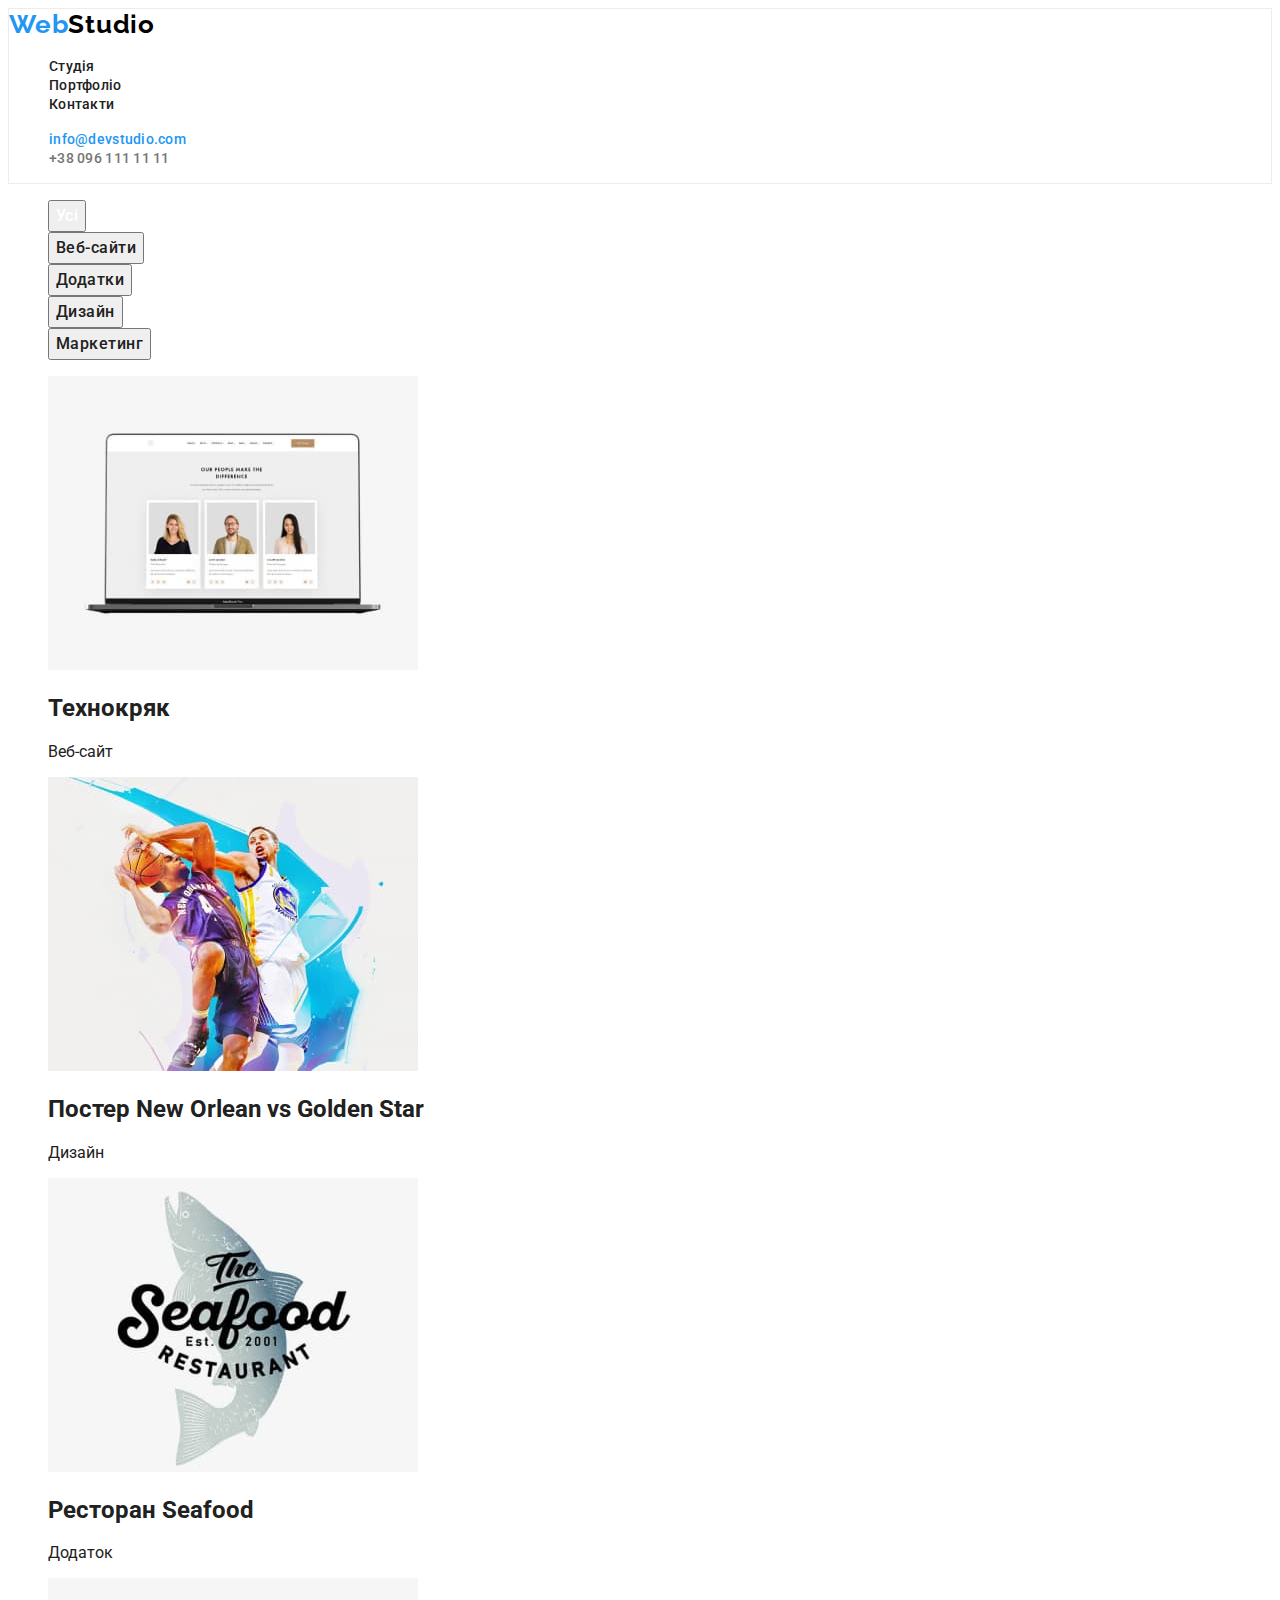
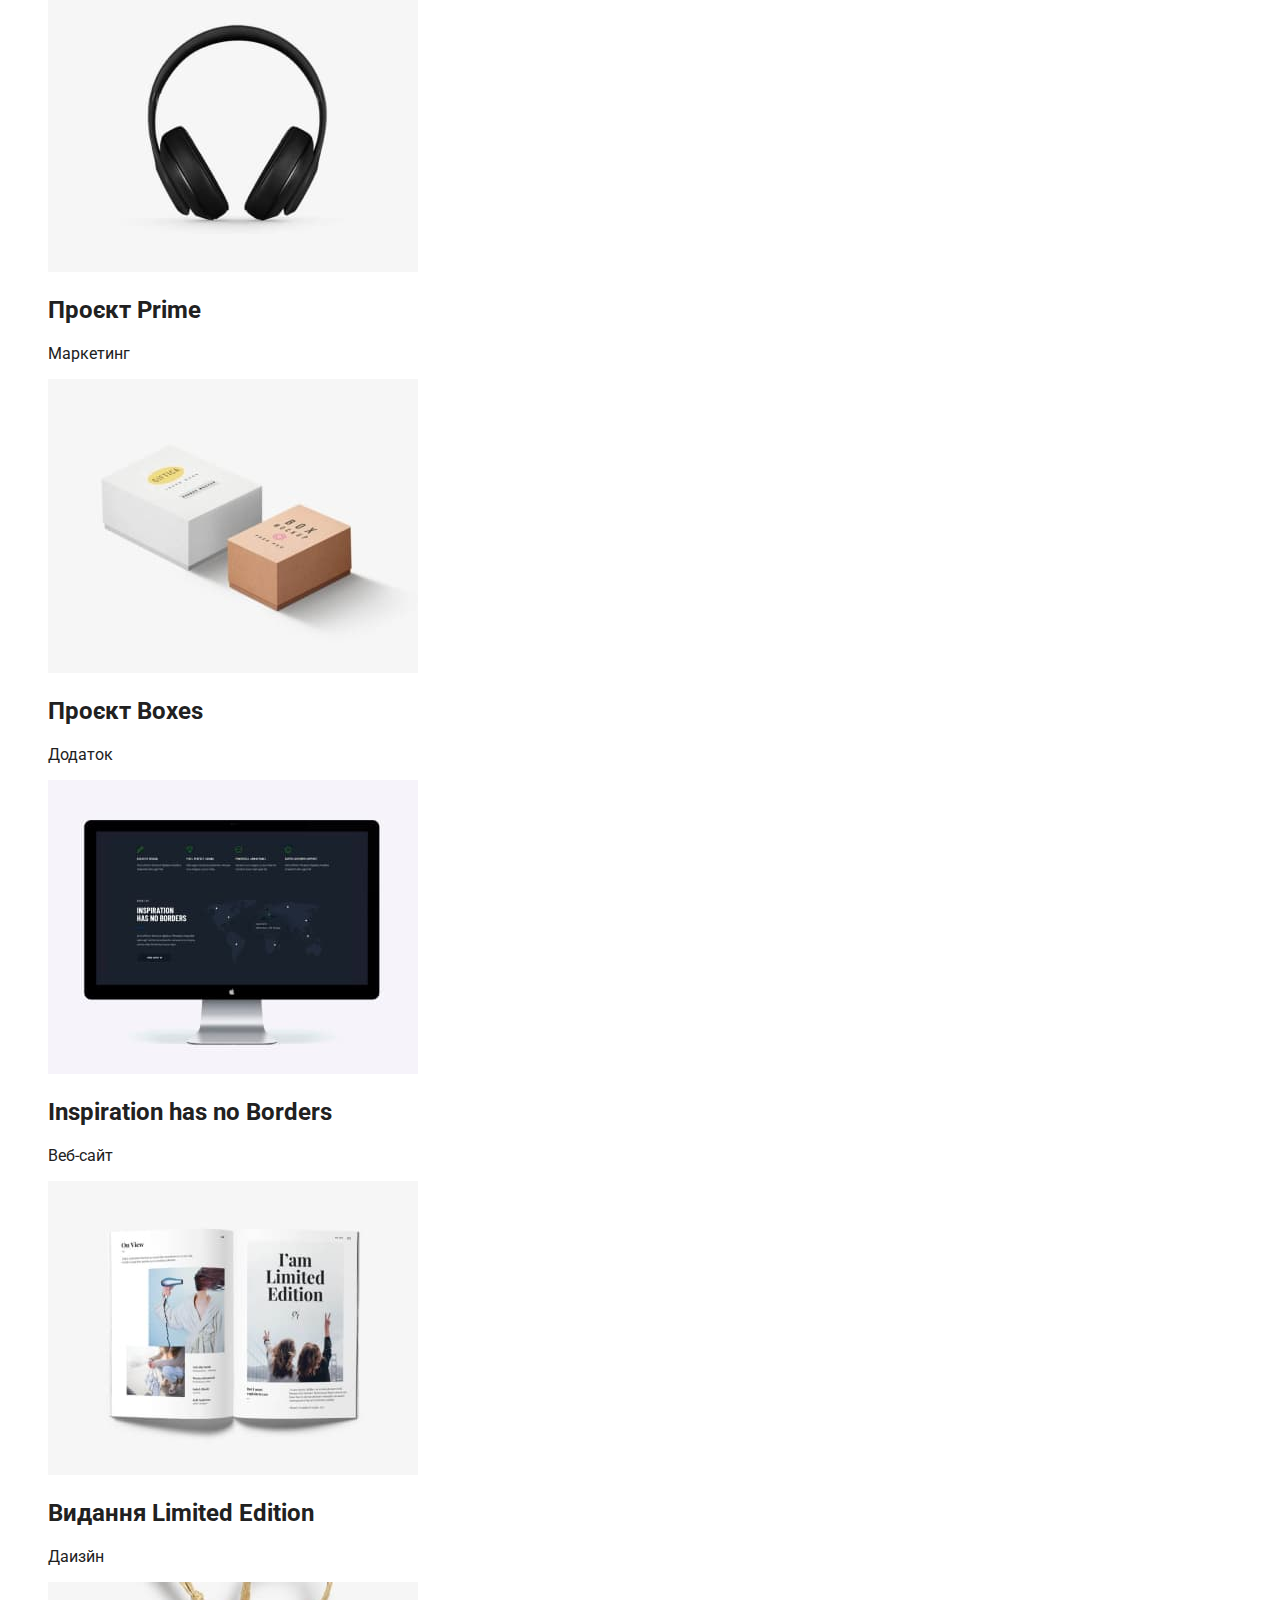
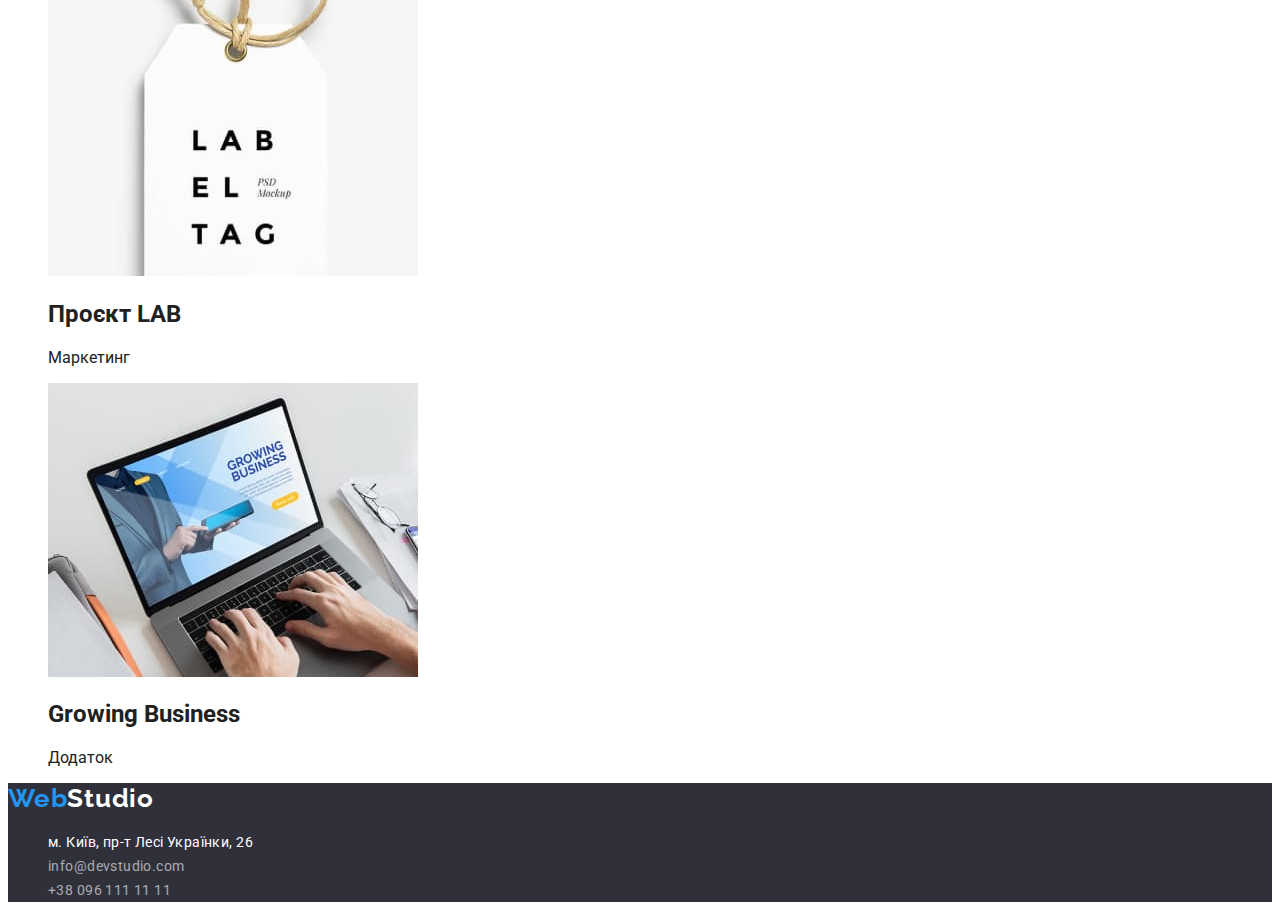
==== portfolio.html @ 2f18dc03 "додає стилю кнопкам портфоліо" ====
<!DOCTYPE html>
<html lang="uk">
<head>
    <meta charset="UTF-8">
    <meta http-equiv="X-UA-Compatible" content="IE=edge">
    <meta name="viewport" content="width=device-width, initial-scale=1.0">
    <title>Портфоліо</title>
    <link rel="preconnect" href="https://fonts.googleapis.com">
    <link rel="preconnect" href="https://fonts.gstatic.com" crossorigin>
    <link href="https://fonts.googleapis.com/css2?family=Raleway:ital,wght@0,700;1,700&family=Roboto:wght@400;500;700;900&display=swap" rel="stylesheet">
    <link rel="stylesheet" href="./css/styles.css">
    <!-- Всі необхідні шрифти за макетом та їх варіації (вага і накреслення) підключені з сервісу Google Fonts одним посиланням.
    Необхідна вагу для Raleway – 700, а для Roboto – 400, 500, 700 і 900. -->
</head>
<body>
    <!-- Розмітка хедера і футера однакова на всіх сторінках.
    Атрибут href навігаційних посилань Студія і Портфоліо містить відносний шлях до HTML-файлів цих сторінок.
    Під час натискання на посилання відбувається перехід на відповідну сторінку у поточній вкладці браузера. -->
    <header class="">
        <div class="title">
            <nav class="nav">
                <a class="logo" href="./index.html"><span class="logo-web">Web</span>Studio</a>
                <ul class="nav-head">
                    <li><a class="nav-stud" href="./index.html">Студія</a></li>
                    <li><a class="nav-portf" href="./portfolio.html">Портфоліо</a></li>
                    <li><a class="nav-cont" href="">Контакти</a></li>
                </ul>
            </nav>
            <ul class="contacts-head">
                <li><a class="contacts-mailto" href="mailto:info@devstudio.com">info@devstudio.com</a></li>
                <li><a class="contacts-tel" href="tel:+380961111111">+38 096 111 11 11</a></li>
            </ul>
        </div>
    </header> 
    <!-- Фільтр на сторінці Портфоліо виконаний списком кнопок, кожній з яких заданий атрибут type="button"
    Всередині розмітки кнопок відсутні додаткові елементи, наприклад спани або посилання.
     -->
    <main class="">
        <section>
            <h1 hidden>Наші проекти</h1>
            <ul>
                <li>
                    <button class="all-btn" type="button">Усі</button>
                </li>
                <li>
                    <button class="btn-projects" type="button">Веб-сайти</button>
                </li>
                <li>
                    <button class="btn-projects" type="button">Додатки</button>
                </li>
                <li>
                    <button class="btn-projects" type="button">Дизайн</button>
                </li>
                <li>
                    <button class="btn-projects" type="button">Маркетинг</button>
                </li>
            </ul>
            <ul>
                <li><img src="./images/tehno.jpg" alt="" width="370" height="294">
                    <h2>Технокряк</h2>
                    <p>Веб-сайт</p>
                </li>
                <li><img src="./images/orlean.jpg" alt="" width="370" height="294">
                    <h2>Постер New Orlean vs Golden Star</h2>
                    <p>Дизайн</p>
                </li>
                <li><img src="./images/seafood.jpg" alt="" width="370" height="294">
                    <h2>Ресторан Seafood</h2>
                    <p>Додаток</p>
                </li>
                <li><img src="./images/prime.jpg" alt="" width="370" height="294">
                    <h2>Проєкт Prime</h2>
                    <p>Маркетинг</p>
                </li>
                <li><img src="./images/boxes.jpg" alt="" width="370" height="294">
                    <h2>Проєкт Boxes</h2>
                    <p>Додаток</p>
                </li>
                <li><img src="./images/borders.jpg" alt="" width="370" height="294">
                    <h2>Inspiration has no Borders</h2>
                    <p>Веб-сайт</p>
                </li>
                <li><img src="./images/limited.jpg" alt="" width="370" height="294">
                    <h2>Видання Limited Edition</h2>
                    <p>Даизйн</p>
                </li>
                <li><img src="./images/lab.jpg" alt="" width="370" height="294">
                    <h2>Проєкт LAB</h2>
                    <p>Маркетинг</p>
                </li>
                <li><img src="./images/growing.jpg" alt="" width="370" height="294">
                    <h2>Growing Business</h2>
                    <p>Додаток</p>
                </li>
            </ul>
        </section>
    </main> 
    <!-- Розмітка хедера і футера однакова на всіх сторінках.  -->
    <footer class="">
        <a class="logo-footer" href="./index.html"><span class="logo-web">Web</span>Studio</a>
        <address>
            <ul class="adres">
                <li class="adres-geo">м. Київ, пр-т Лесі Українки, 26</li>
                <li class="adres-mailto">info@devstudio.com</li>
                <li class="adres-tel">+38 096 111 11 11</li>
            </ul>
        </address>
    </footer>
</body>
</html>
---- css/styles.css ----
/* INDEX */
body {
    font-family: 'Roboto', 'Helvetica Neue', 'Verdana', 'Tahoma',sans-serif;
    color: #212121;
}
a {
    text-decoration: none;
}
ul {
    list-style-type: none
}
/* HEADER */
.logo {
    font-family: 'Raleway';
    font-style: normal;
    font-weight: 700;
    font-size: 26px;
    line-height: 31px;
    letter-spacing: 0.03em;
    color: #000000;
}
.logo-web {
    font-family: 'Raleway';
    font-style: normal;
    font-weight: 700;
    font-size: 26px;
    line-height: 31px;
    letter-spacing: 0.03em;
    color: #2196F3;
}
.nav-stud, .nav-portf, .nav-cont  {
    font-family: 'Roboto';
    font-style: normal;
    font-weight: 500;
    font-size: 14px;
    line-height: 16px;
    letter-spacing: 0.02em;
    color: #212121;
} 
.nav-stud:hover,
.nav-stud:focus {
    color: #2196F3;
}
.nav-portf:hover,
.nav-portf:focus {
    color: #2196F3;
}
.nav-cont:hover,
.nav-cont:focus {
    color: #2196F3;
}
.contacts-mailto {
    font-family: 'Roboto';
    font-style: normal;
    font-weight: 500;
    font-size: 14px;
    line-height: 16px;
    letter-spacing: 0.02em;
    color: #2196F3;
} 
.contacts-mailto:hover,
.contacts-mailto:focus {
    color: #757575;
}
.contacts-tel {
    font-family: 'Roboto';
    font-style: normal;
    font-weight: 500;
    font-size: 14px;
    line-height: 16px;
    letter-spacing: 0.02em;
    color: #757575;
}
.contacts-tel:hover,
.contacts-tel:focus {
    color: #2196F3;
}
.title {
    background: #FFFFFF;
    border: 1px solid #ECECEC;
}
/* MAIN */
.title-hero {
    font-family: 'Roboto';
    font-style: normal;
    font-weight: 900;
    font-size: 44px;
    line-height: 60px;
    text-align: center;
    letter-spacing: 0.06em;
    text-transform: uppercase;
    color: #FFFFFF;
    background: #2F303A;
}
.caption-btn {
    font-family: 'Roboto';
    font-style: normal;
    font-weight: 700;
    font-size: 16px;
    line-height: 30px;
    display: flex;
    align-items: center;
    text-align: center;
    letter-spacing: 0.06em;
    color: #FFFFFF;
    background: #2196F3;
    box-shadow: 0px 4px 4px rgba(0, 0, 0, 0.15);
    border-radius: 4px;
    cursor: pointer;
}
.caption-btn:hover,
.caption-btn:focus {
    background: #188CE8;
}
/* OFFER */
.offer-title {
    font-family: 'Roboto';
    font-style: normal;
    font-weight: 700;
    font-size: 14px;
    line-height: 16px;
    letter-spacing: 0.03em;
    text-transform: uppercase;
    color: #212121;
}
.offer-p {
    font-family: 'Roboto';
    font-style: normal;
    font-weight: 400;
    font-size: 14px;
    line-height: 24px;
    letter-spacing: 0.03em;
    color: #757575;
}
/* JOB */
.job {
    font-family: 'Roboto';
    font-style: normal;
    font-weight: 700;
    font-size: 36px;
    line-height: 42px;
    text-align: center;
    letter-spacing: 0.03em;
    color: #212121;
}
/* TEAM */
.team {
    background: #F5F4FA;
}
.team-title {
    font-family: 'Roboto';
    font-style: normal;
    font-weight: 700;
    font-size: 36px;
    line-height: 42px;
    text-align: center;
    letter-spacing: 0.03em;
    color: #212121;
}
.team-cap {
    font-family: 'Roboto';
    font-style: normal;
    font-weight: 500;
    font-size: 16px;
    line-height: 19px;
    text-align: center;
    letter-spacing: 0.03em;
    color: #212121;
}
.team-text {
    font-family: 'Roboto';
    font-style: normal;
    font-weight: 400;
    font-size: 16px;
    line-height: 19px;
    text-align: center;
    letter-spacing: 0.03em;
    color: #757575;
}
/* FOOTER */
footer {
    background: #2F303A;
}
.logo-footer {
    font-family: 'Raleway';
    font-style: normal;
    font-weight: 700;
    font-size: 26px;
    line-height: 31px;
    letter-spacing: 0.03em;
    color: #FFFFFF;
}
.adres-geo {
    font-family: 'Roboto';
    font-style: normal;
    font-weight: 400;
    font-size: 14px;
    line-height: 24px;
    letter-spacing: 0.03em;
    color: #FFFFFF;
}
.adres-geo:hover,
.adres-geo:focus {
    color: #2196F3;
}
.adres-mailto {
    font-family: 'Roboto';
    font-style: normal;
    font-weight: 400;
    font-size: 14px;
    line-height: 24px;
    letter-spacing: 0.03em;
    color: rgba(255, 255, 255, 0.6);
}
.adres-mailto:hover,
.adres-mailto:focus {
    color: #2196F3;
}
.adres-tel {
    font-family: 'Roboto';
    font-style: normal;
    font-weight: 400;
    font-size: 14px;
    line-height: 24px;
    letter-spacing: 0.03em;
    color: rgba(255, 255, 255, 0.6);
}
.adres-tel:hover,
.adres-tel:focus {
    color: #2196F3;
}
/* PORTFOLIO */
/* PROJECTS */
.all-btn {
    font-family: 'Roboto';
    font-style: normal;
    font-weight: 500;
    font-size: 16px;
    line-height: 26px;
    text-align: center;
    letter-spacing: 0.03em;
    color: #FFFFFF;
    cursor: pointer;
}
.all-btn:hover,
.all-btn:focus {
    background: #2196F3;
    box-shadow: 0px 3px 1px rgba(0, 0, 0, 0.1), 0px 1px 2px rgba(0, 0, 0, 0.08), 0px 2px 2px rgba(0, 0, 0, 0.12);
    border-radius: 4px;
}
.btn-projects {
    font-family: 'Roboto';
font-style: normal;
font-weight: 500;
font-size: 16px;
line-height: 26px;
/* identical to box height, or 162% */

text-align: center;
letter-spacing: 0.03em;

color: #212121;

}
.btn-projects:hover,
.btn-projects:focus {
    background: #F5F4FA;
border-radius: 4px;
}
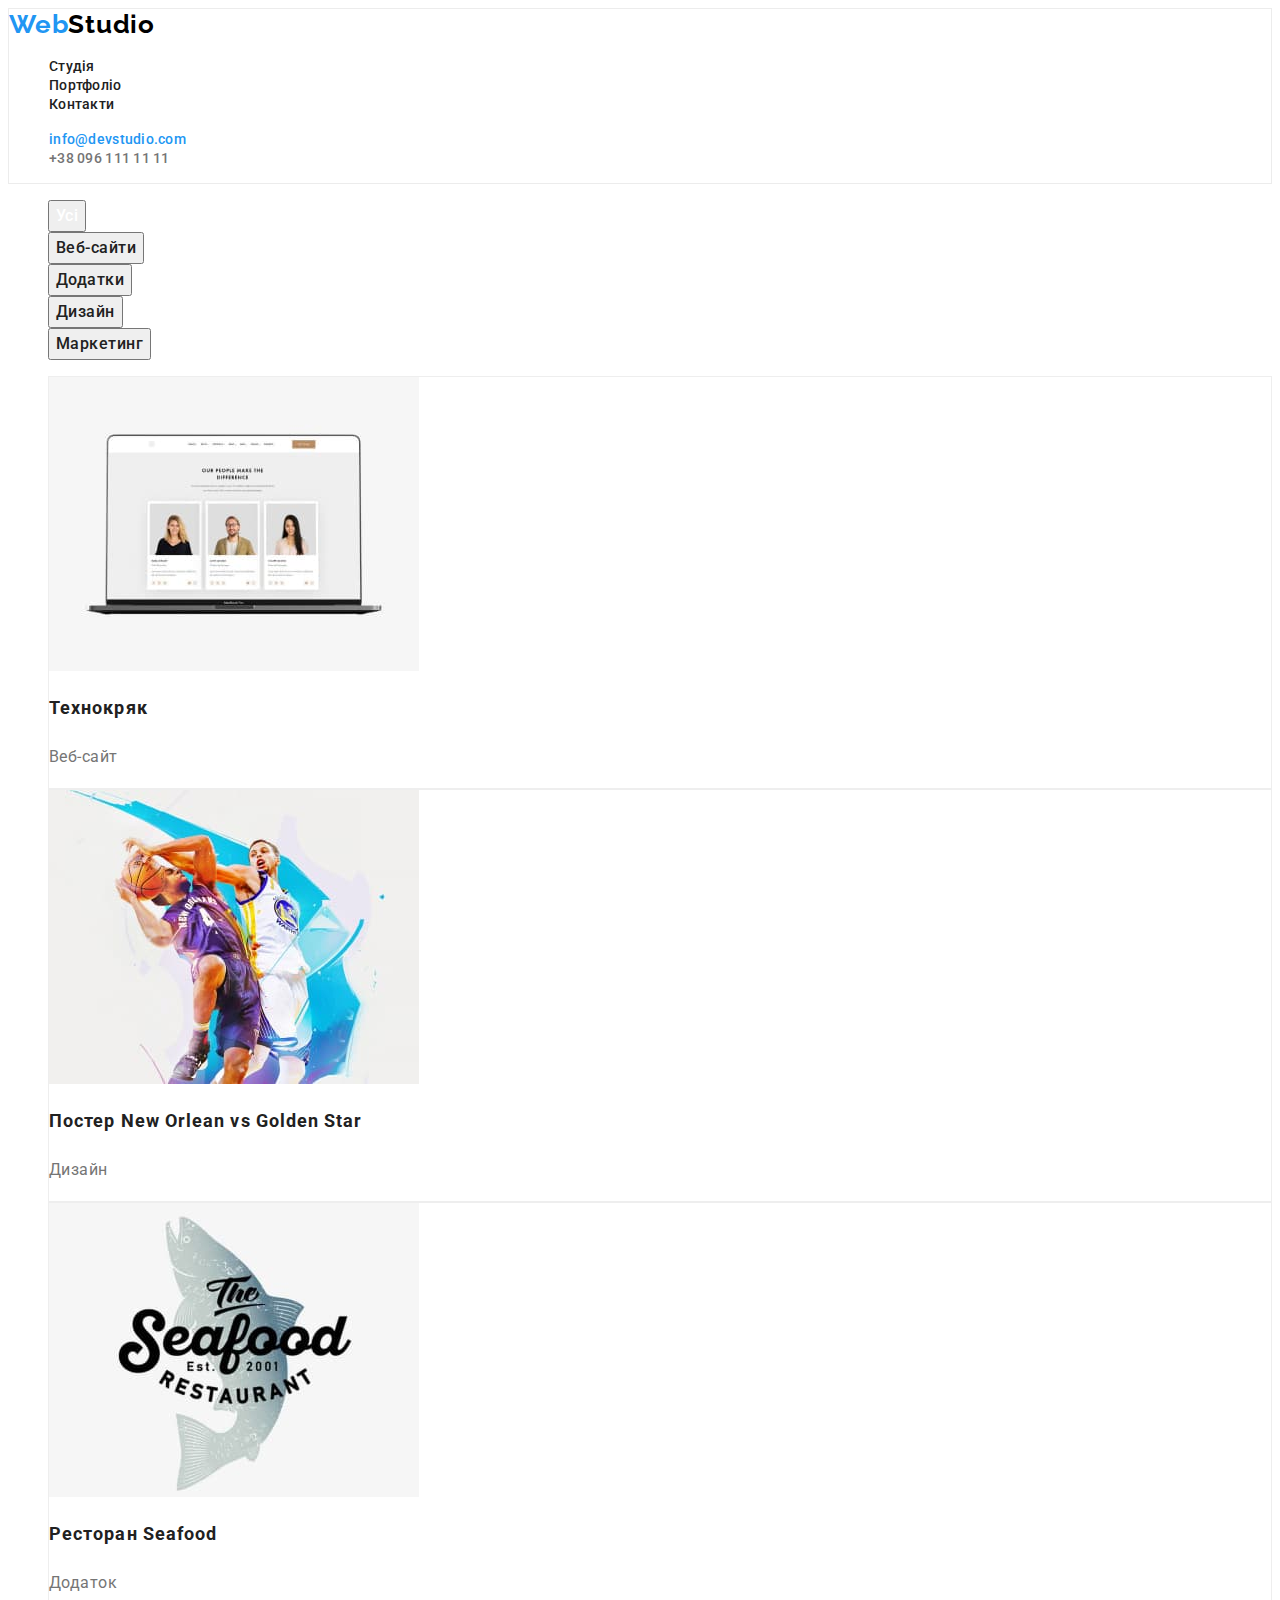
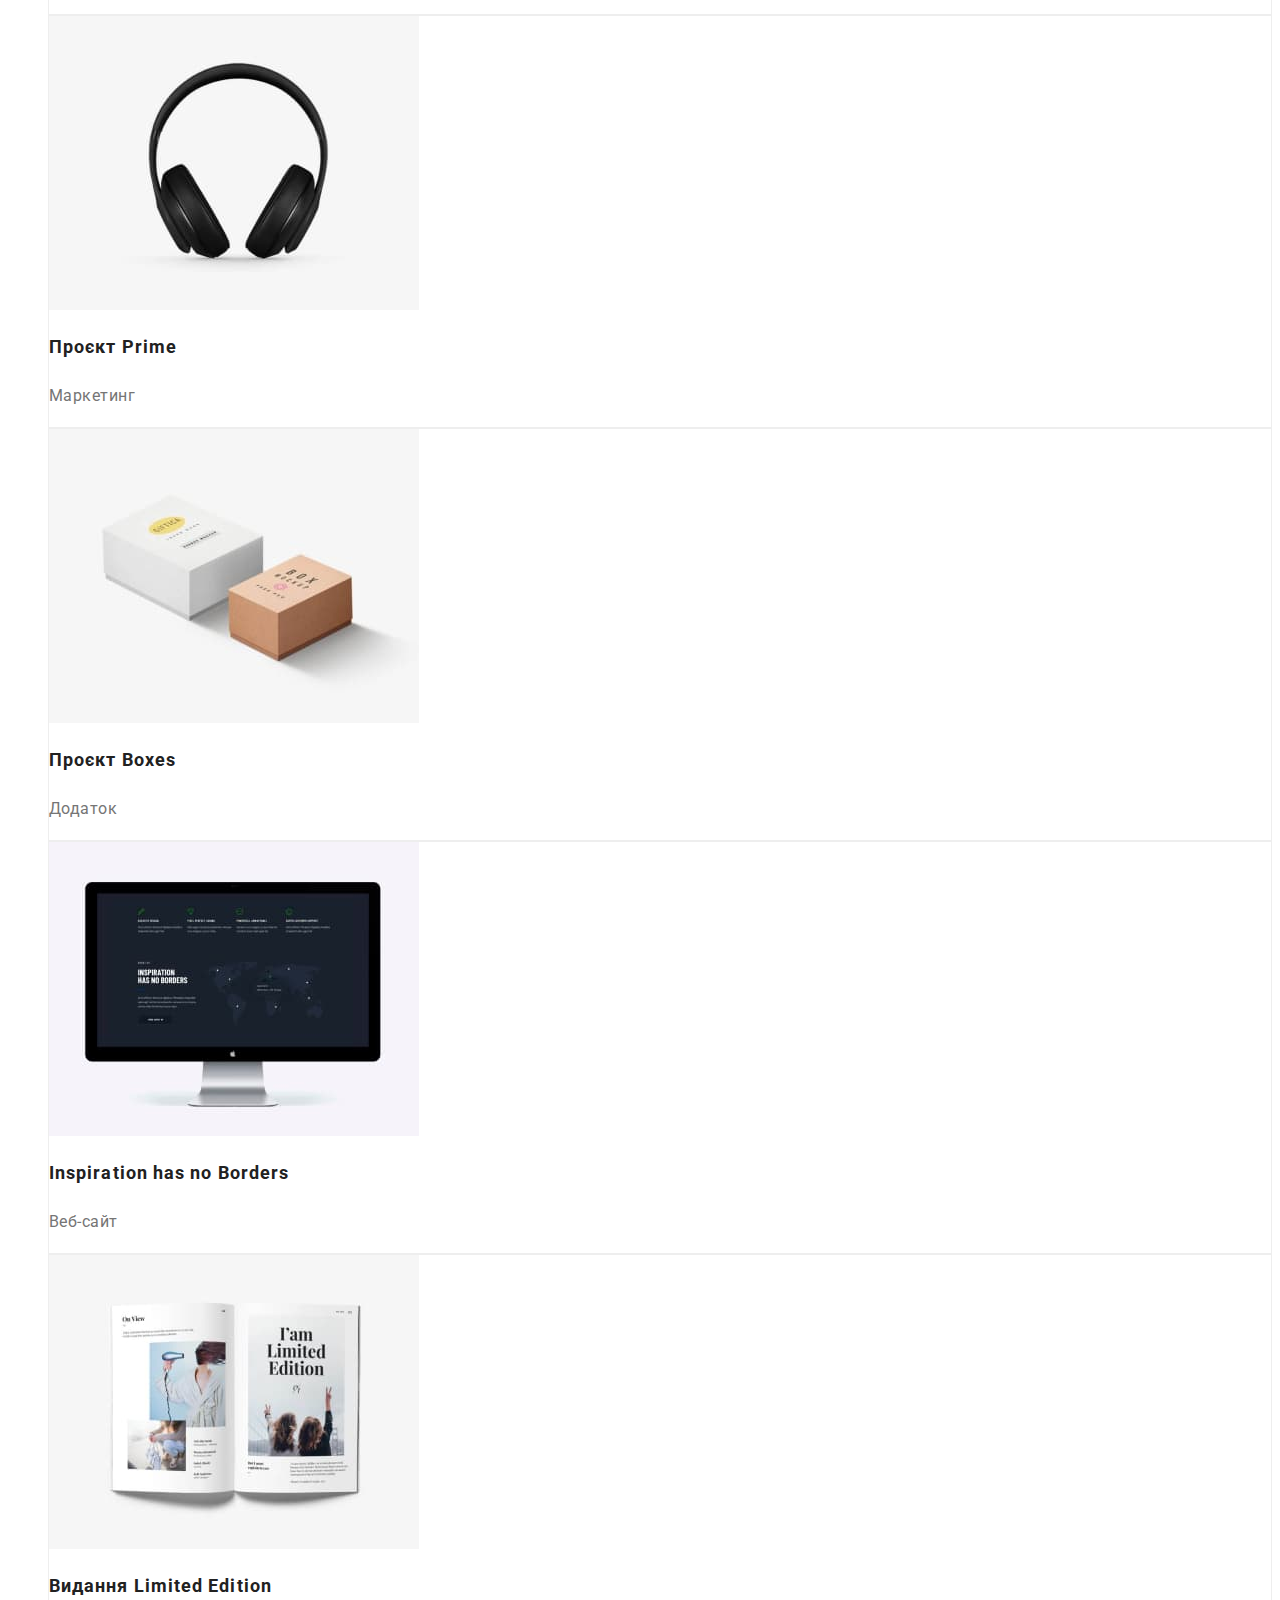
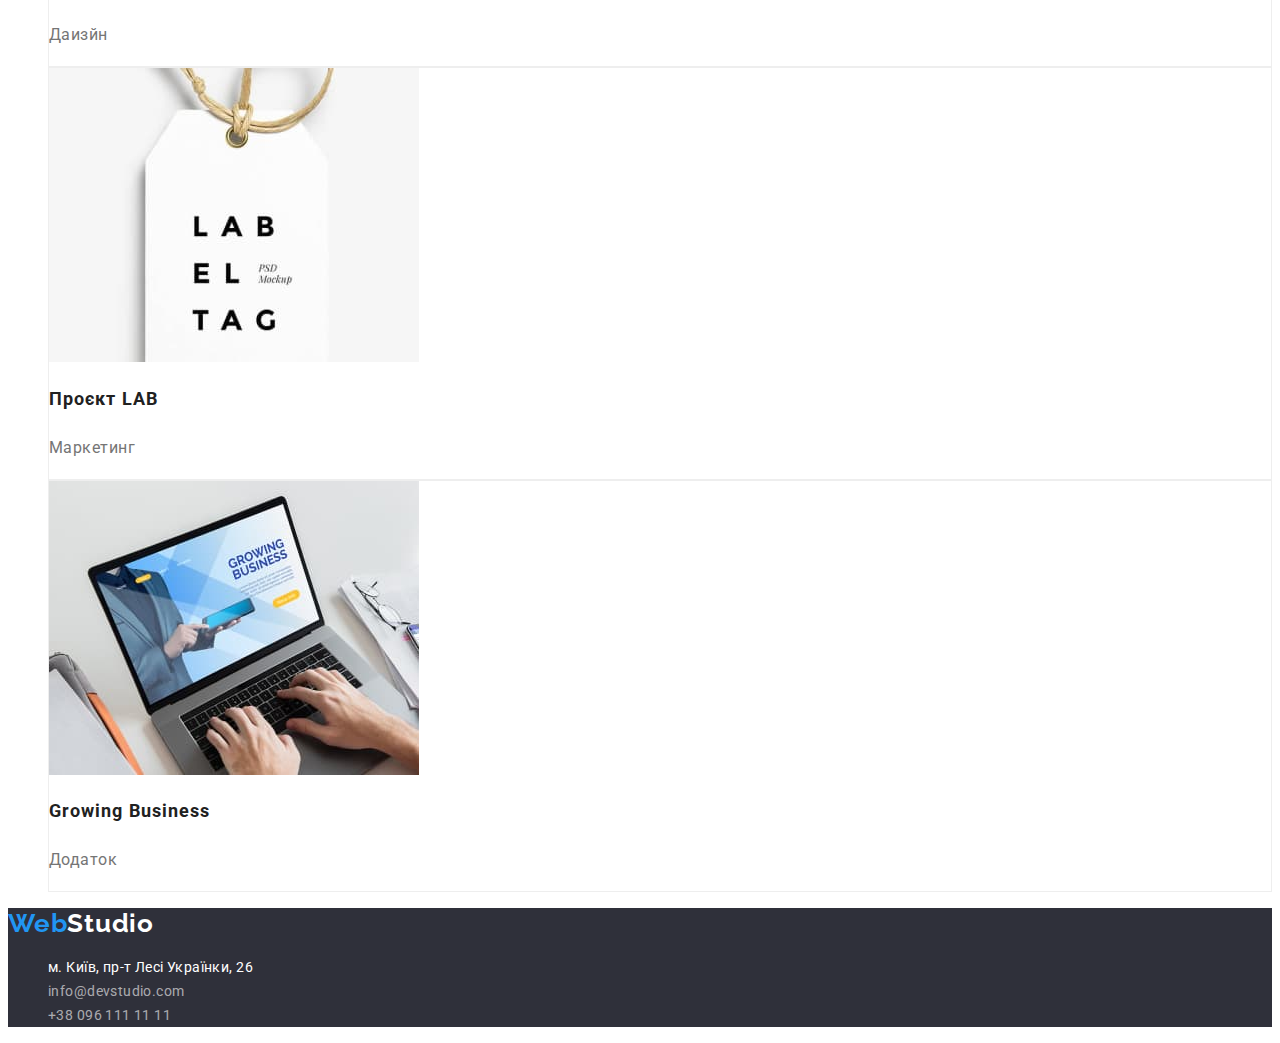
==== commit dd02ad53: "додає стилі до проєктів" ====
--- a/portfolio.html
+++ b/portfolio.html
@@ -56,41 +56,42 @@
                 </li>
             </ul>
             <ul>
-                <li><img src="./images/tehno.jpg" alt="" width="370" height="294">
-                    <h2>Технокряк</h2>
-                    <p>Веб-сайт</p>
+                <li><div class="projects-box"><img src="./images/tehno.jpg" alt="" width="370" height="294">
+                        <h2 class="projects-head">Технокряк</h2>
+                        <p class="projects-text">Веб-сайт</p>
+                    </div>
                 </li>
-                <li><img src="./images/orlean.jpg" alt="" width="370" height="294">
-                    <h2>Постер New Orlean vs Golden Star</h2>
-                    <p>Дизайн</p>
+                <li><div class="projects-box"><img src="./images/orlean.jpg" alt="" width="370" height="294">
+                    <h2 class="projects-head">Постер New Orlean vs Golden Star</h2>
+                    <p class="projects-text">Дизайн</p></div>
                 </li>
-                <li><img src="./images/seafood.jpg" alt="" width="370" height="294">
-                    <h2>Ресторан Seafood</h2>
-                    <p>Додаток</p>
+                <li><div class="projects-box"><img src="./images/seafood.jpg" alt="" width="370" height="294">
+                    <h2 class="projects-head">Ресторан Seafood</h2>
+                    <p class="projects-text">Додаток</p></div>
                 </li>
-                <li><img src="./images/prime.jpg" alt="" width="370" height="294">
-                    <h2>Проєкт Prime</h2>
-                    <p>Маркетинг</p>
+                <li><div class="projects-box"><img src="./images/prime.jpg" alt="" width="370" height="294">
+                    <h2 class="projects-head">Проєкт Prime</h2>
+                    <p class="projects-text">Маркетинг</p></div>
                 </li>
-                <li><img src="./images/boxes.jpg" alt="" width="370" height="294">
-                    <h2>Проєкт Boxes</h2>
-                    <p>Додаток</p>
+                <li><div class="projects-box"><img src="./images/boxes.jpg" alt="" width="370" height="294">
+                    <h2 class="projects-head">Проєкт Boxes</h2>
+                    <p class="projects-text">Додаток</p></div>
                 </li>
-                <li><img src="./images/borders.jpg" alt="" width="370" height="294">
-                    <h2>Inspiration has no Borders</h2>
-                    <p>Веб-сайт</p>
+                <li><div class="projects-box"><img src="./images/borders.jpg" alt="" width="370" height="294">
+                    <h2 class="projects-head">Inspiration has no Borders</h2>
+                    <p class="projects-text">Веб-сайт</p></div>
                 </li>
-                <li><img src="./images/limited.jpg" alt="" width="370" height="294">
-                    <h2>Видання Limited Edition</h2>
-                    <p>Даизйн</p>
+                <li><div class="projects-box"><img src="./images/limited.jpg" alt="" width="370" height="294">
+                    <h2 class="projects-head">Видання Limited Edition</h2>
+                    <p class="projects-text">Даизйн</p></div>
                 </li>
-                <li><img src="./images/lab.jpg" alt="" width="370" height="294">
-                    <h2>Проєкт LAB</h2>
-                    <p>Маркетинг</p>
+                <li><div class="projects-box"><img src="./images/lab.jpg" alt="" width="370" height="294">
+                    <h2 class="projects-head">Проєкт LAB</h2>
+                    <p class="projects-text">Маркетинг</p></div>
                 </li>
-                <li><img src="./images/growing.jpg" alt="" width="370" height="294">
-                    <h2>Growing Business</h2>
-                    <p>Додаток</p>
+                <li><div class="projects-box"><img src="./images/growing.jpg" alt="" width="370" height="294">
+                    <h2 class="projects-head">Growing Business</h2>
+                    <p class="projects-text">Додаток</p></div>
                 </li>
             </ul>
         </section>
--- a/css/styles.css
+++ b/css/styles.css
@@ -266,4 +266,26 @@
 .btn-projects:focus {
     background: #F5F4FA;
 border-radius: 4px;
+}
+.projects-box {
+    background: #FFFFFF;
+border: 1px solid #EEEEEE;
+}
+.projects-head {
+    font-family: 'Roboto';
+    font-style: normal;
+    font-weight: 700;
+    font-size: 18px;
+    line-height: 36px;
+    letter-spacing: 0.06em;
+    color: #212121;
+}
+.projects-text {
+    font-family: 'Roboto';
+    font-style: normal;
+    font-weight: 400;
+    font-size: 16px;
+    line-height: 30px;
+    letter-spacing: 0.03em;
+    color: #757575;
 }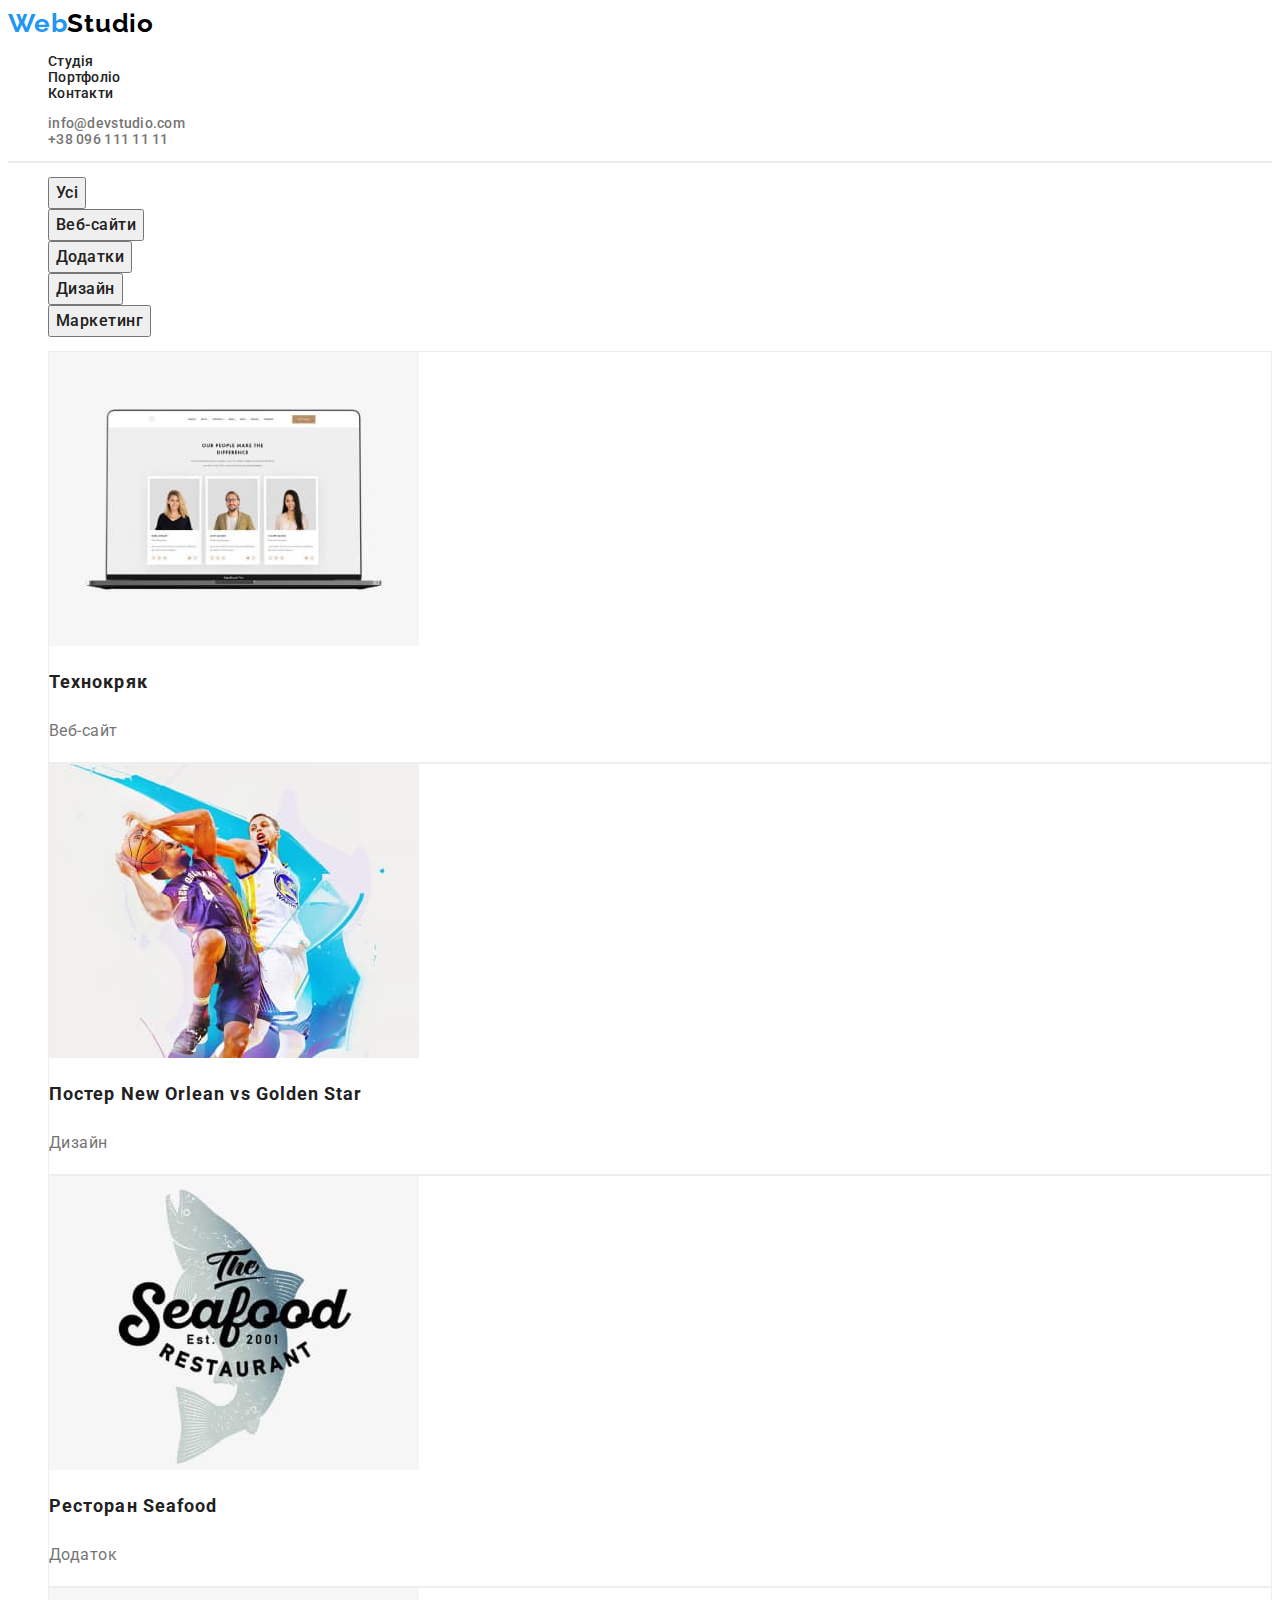
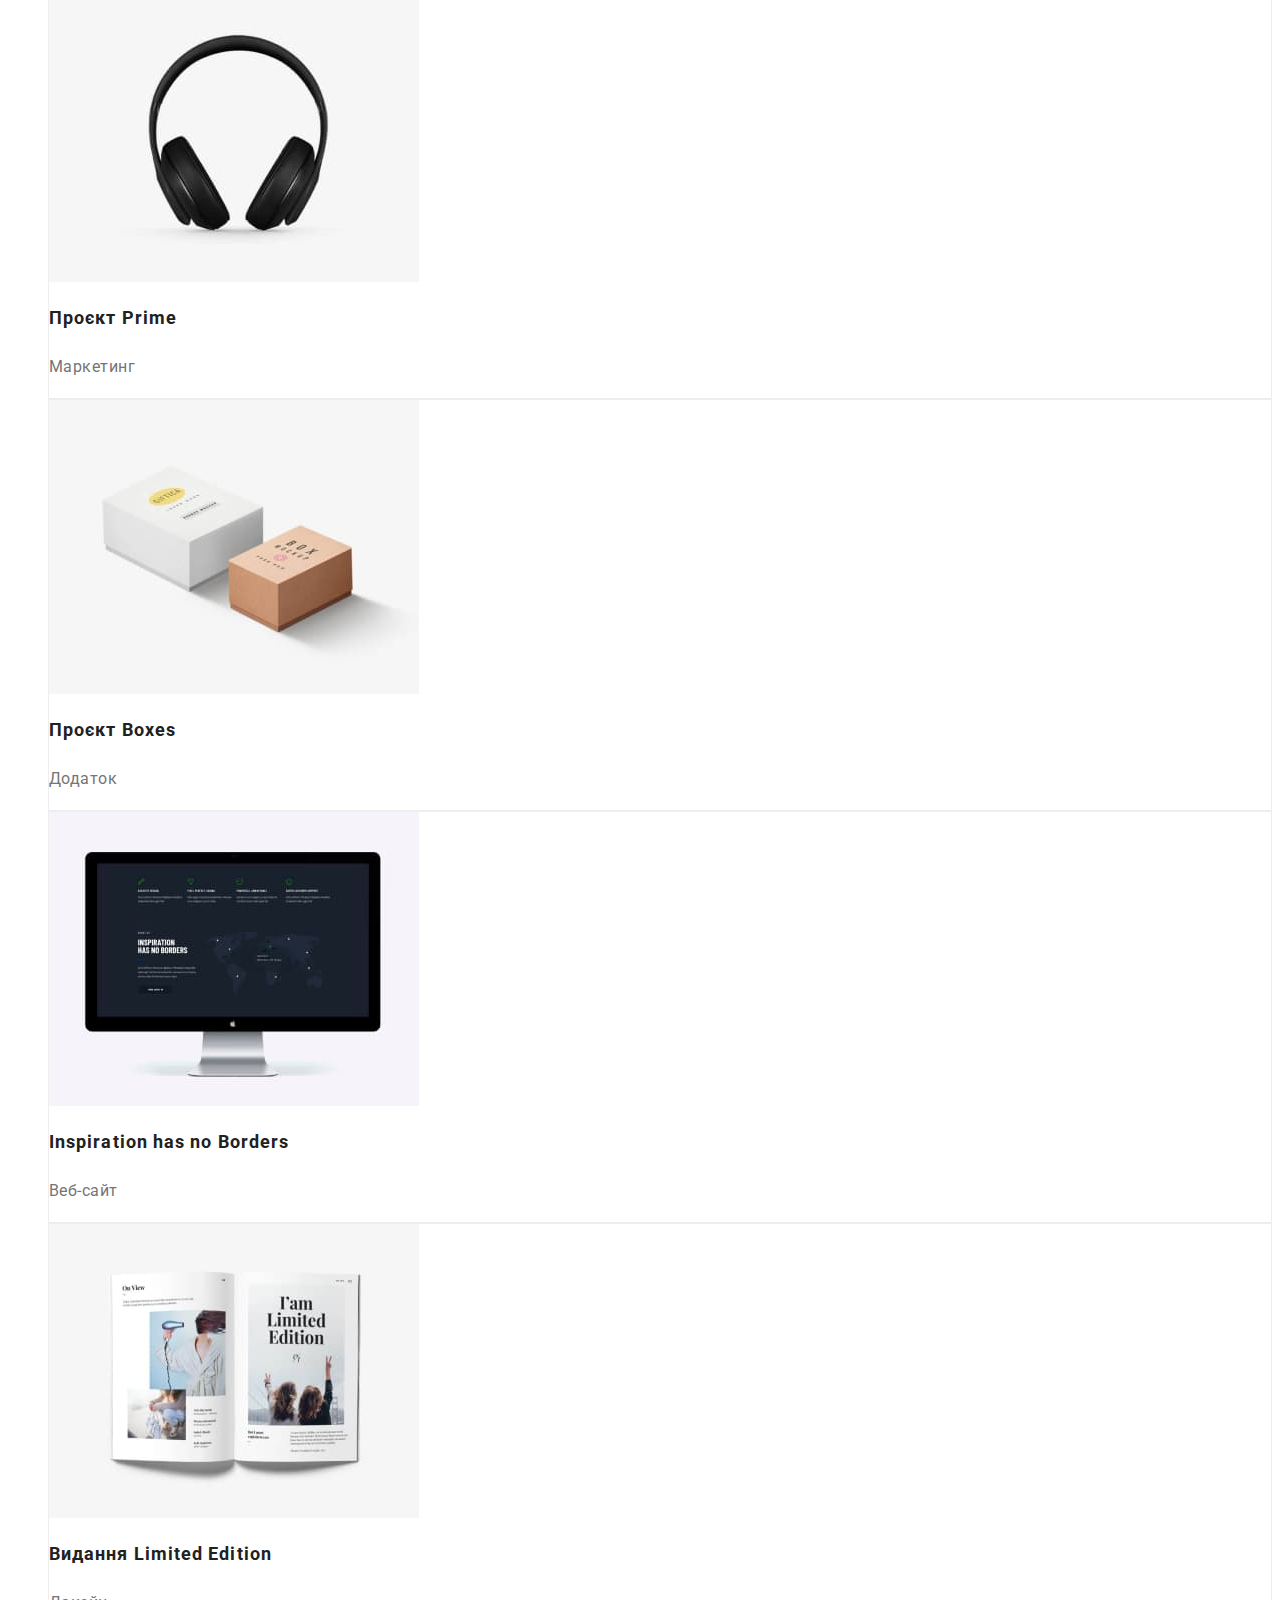
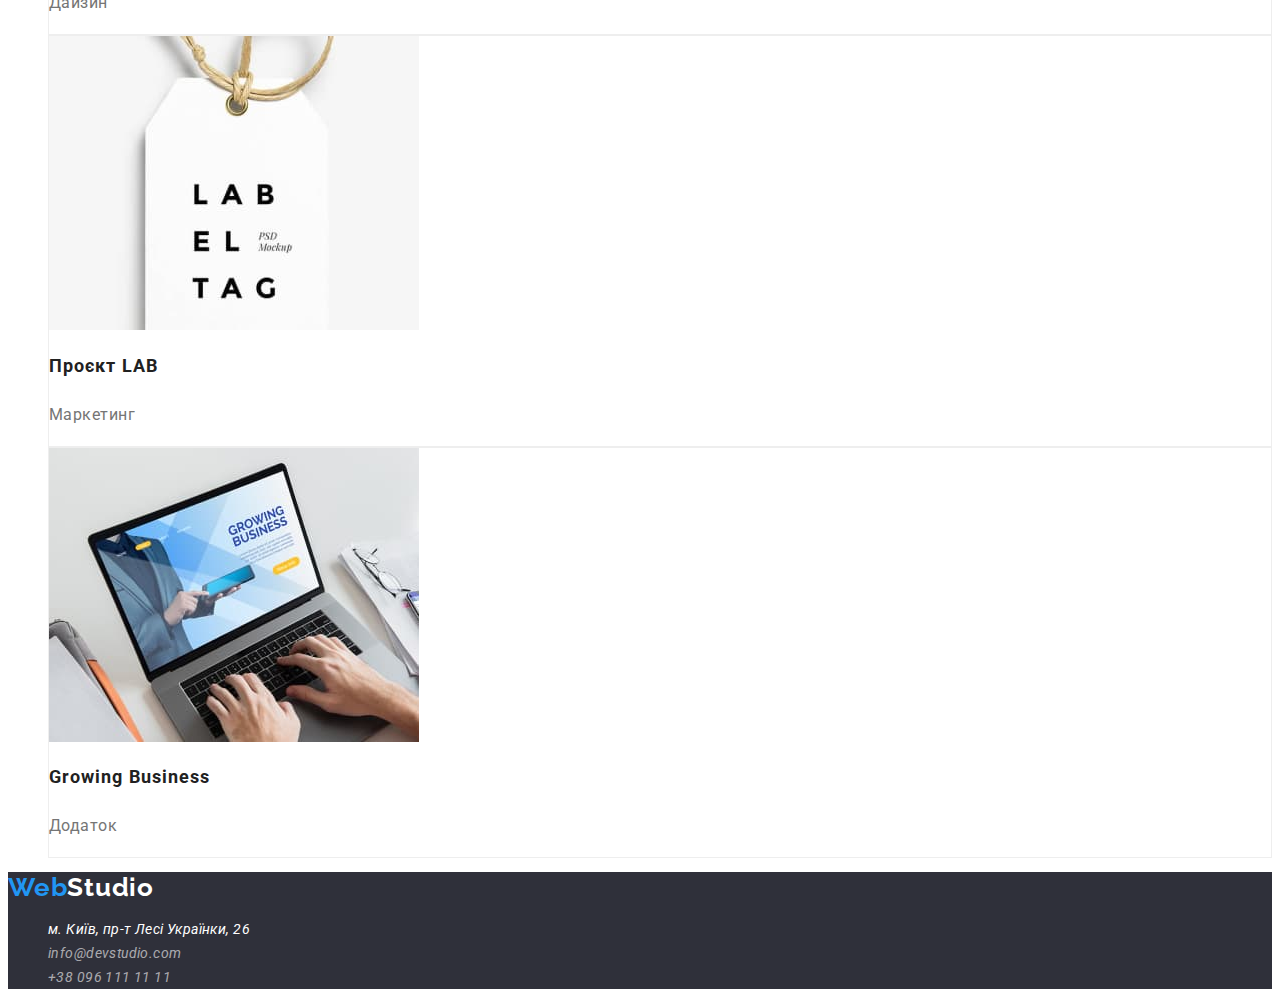
==== commit a5806ae3: "додає виправлення зауважень ментора" ====
--- a/portfolio.html
+++ b/portfolio.html
@@ -16,8 +16,8 @@
     <!-- Розмітка хедера і футера однакова на всіх сторінках.
     Атрибут href навігаційних посилань Студія і Портфоліо містить відносний шлях до HTML-файлів цих сторінок.
     Під час натискання на посилання відбувається перехід на відповідну сторінку у поточній вкладці браузера. -->
-    <header class="">
-        <div class="title">
+    <header class="title">
+        <div class="">
             <nav class="nav">
                 <a class="logo" href="./index.html"><span class="logo-web">Web</span>Studio</a>
                 <ul class="nav-head">
@@ -38,7 +38,7 @@
     <main class="">
         <section>
             <h1 hidden>Наші проекти</h1>
-            <ul>
+            <ul class="">
                 <li>
                     <button class="all-btn" type="button">Усі</button>
                 </li>
@@ -56,42 +56,59 @@
                 </li>
             </ul>
             <ul>
-                <li><div class="projects-box"><img src="./images/tehno.jpg" alt="" width="370" height="294">
+                <li>
+                    <div class="projects-box"><img src="./images/tehno.jpg" alt="" width="370" height="294">
                         <h2 class="projects-head">Технокряк</h2>
                         <p class="projects-text">Веб-сайт</p>
                     </div>
                 </li>
-                <li><div class="projects-box"><img src="./images/orlean.jpg" alt="" width="370" height="294">
-                    <h2 class="projects-head">Постер New Orlean vs Golden Star</h2>
-                    <p class="projects-text">Дизайн</p></div>
+                <li>
+                    <div class="projects-box"><img src="./images/orlean.jpg" alt="" width="370" height="294">
+                        <h2 class="projects-head">Постер New Orlean vs Golden Star</h2>
+                        <p class="projects-text">Дизайн</p>
+                    </div>
                 </li>
-                <li><div class="projects-box"><img src="./images/seafood.jpg" alt="" width="370" height="294">
-                    <h2 class="projects-head">Ресторан Seafood</h2>
-                    <p class="projects-text">Додаток</p></div>
+                <li>
+                    <div class="projects-box"><img src="./images/seafood.jpg" alt="" width="370" height="294">
+                        <h2 class="projects-head">Ресторан Seafood</h2>
+                        <p class="projects-text">Додаток</p>
+                    </div>
                 </li>
-                <li><div class="projects-box"><img src="./images/prime.jpg" alt="" width="370" height="294">
-                    <h2 class="projects-head">Проєкт Prime</h2>
-                    <p class="projects-text">Маркетинг</p></div>
+                <li>
+                    <div class="projects-box"><img src="./images/prime.jpg" alt="" width="370" height="294">
+                        <h2 class="projects-head">Проєкт Prime</h2>
+                        <p class="projects-text">Маркетинг</p>
+                    </div>
                 </li>
-                <li><div class="projects-box"><img src="./images/boxes.jpg" alt="" width="370" height="294">
-                    <h2 class="projects-head">Проєкт Boxes</h2>
-                    <p class="projects-text">Додаток</p></div>
+                <li>
+                    <div class="projects-box"><img src="./images/boxes.jpg" alt="" width="370" height="294">
+                        <h2 class="projects-head">Проєкт Boxes</h2>
+                        <p class="projects-text">Додаток</p>
+                    </div>
                 </li>
-                <li><div class="projects-box"><img src="./images/borders.jpg" alt="" width="370" height="294">
-                    <h2 class="projects-head">Inspiration has no Borders</h2>
-                    <p class="projects-text">Веб-сайт</p></div>
+                <li>
+                    <div class="projects-box"><img src="./images/borders.jpg" alt="" width="370" height="294">
+                        <h2 class="projects-head">Inspiration has no Borders</h2>
+                        <p class="projects-text">Веб-сайт</p>
+                    </div>
                 </li>
-                <li><div class="projects-box"><img src="./images/limited.jpg" alt="" width="370" height="294">
-                    <h2 class="projects-head">Видання Limited Edition</h2>
-                    <p class="projects-text">Даизйн</p></div>
+                <li>
+                    <div class="projects-box"><img src="./images/limited.jpg" alt="" width="370" height="294">
+                        <h2 class="projects-head">Видання Limited Edition</h2>
+                        <p class="projects-text">Даизйн</p>
+                    </div>
                 </li>
-                <li><div class="projects-box"><img src="./images/lab.jpg" alt="" width="370" height="294">
-                    <h2 class="projects-head">Проєкт LAB</h2>
-                    <p class="projects-text">Маркетинг</p></div>
+                <li>
+                    <div class="projects-box"><img src="./images/lab.jpg" alt="" width="370" height="294">
+                        <h2 class="projects-head">Проєкт LAB</h2>
+                        <p class="projects-text">Маркетинг</p>
+                    </div>
                 </li>
-                <li><div class="projects-box"><img src="./images/growing.jpg" alt="" width="370" height="294">
-                    <h2 class="projects-head">Growing Business</h2>
-                    <p class="projects-text">Додаток</p></div>
+                <li>
+                    <div class="projects-box"><img src="./images/growing.jpg" alt="" width="370" height="294">
+                        <h2 class="projects-head">Growing Business</h2>
+                        <p class="projects-text">Додаток</p>
+                    </div>
                 </li>
             </ul>
         </section>
--- a/css/styles.css
+++ b/css/styles.css
@@ -1,7 +1,10 @@
 /* INDEX */
 body {
-    font-family: 'Roboto', 'Helvetica Neue', 'Verdana', 'Tahoma',sans-serif;
-    color: #212121;
+    font-family: 'Roboto', 'Raleway',sans-serif;
+    color: #212121;
+    background-color: white;
+    font-size: 14px;
+    letter-spacing: 0.02em;
 }
 a {
     text-decoration: none;
@@ -12,7 +15,6 @@
 /* HEADER */
 .logo {
     font-family: 'Raleway';
-    font-style: normal;
     font-weight: 700;
     font-size: 26px;
     line-height: 31px;
@@ -21,7 +23,6 @@
 }
 .logo-web {
     font-family: 'Raleway';
-    font-style: normal;
     font-weight: 700;
     font-size: 26px;
     line-height: 31px;
@@ -30,7 +31,6 @@
 }
 .nav-stud, .nav-portf, .nav-cont  {
     font-family: 'Roboto';
-    font-style: normal;
     font-weight: 500;
     font-size: 14px;
     line-height: 16px;
@@ -51,20 +51,18 @@
 }
 .contacts-mailto {
     font-family: 'Roboto';
-    font-style: normal;
-    font-weight: 500;
-    font-size: 14px;
-    line-height: 16px;
-    letter-spacing: 0.02em;
-    color: #2196F3;
+    font-weight: 500;
+    font-size: 14px;
+    line-height: 16px;
+    letter-spacing: 0.02em;
+    color: #757575;
 } 
 .contacts-mailto:hover,
 .contacts-mailto:focus {
-    color: #757575;
+    color: #2196F3;
 }
 .contacts-tel {
     font-family: 'Roboto';
-    font-style: normal;
     font-weight: 500;
     font-size: 14px;
     line-height: 16px;
@@ -75,14 +73,18 @@
 .contacts-tel:focus {
     color: #2196F3;
 }
-.title {
+.title:after {
+    content: '';
+    display: block;
     background: #FFFFFF;
     border: 1px solid #ECECEC;
 }
 /* MAIN */
+.title-bg {
+    background: #2F303A;
+}
 .title-hero {
     font-family: 'Roboto';
-    font-style: normal;
     font-weight: 900;
     font-size: 44px;
     line-height: 60px;
@@ -90,11 +92,9 @@
     letter-spacing: 0.06em;
     text-transform: uppercase;
     color: #FFFFFF;
-    background: #2F303A;
 }
 .caption-btn {
     font-family: 'Roboto';
-    font-style: normal;
     font-weight: 700;
     font-size: 16px;
     line-height: 30px;
@@ -115,7 +115,6 @@
 /* OFFER */
 .offer-title {
     font-family: 'Roboto';
-    font-style: normal;
     font-weight: 700;
     font-size: 14px;
     line-height: 16px;
@@ -125,8 +124,6 @@
 }
 .offer-p {
     font-family: 'Roboto';
-    font-style: normal;
-    font-weight: 400;
     font-size: 14px;
     line-height: 24px;
     letter-spacing: 0.03em;
@@ -135,7 +132,6 @@
 /* JOB */
 .job {
     font-family: 'Roboto';
-    font-style: normal;
     font-weight: 700;
     font-size: 36px;
     line-height: 42px;
@@ -147,9 +143,13 @@
 .team {
     background: #F5F4FA;
 }
+.team-box {
+    background: #FFFFFF;
+    box-shadow: 0px 1px 3px rgba(0, 0, 0, 0.12), 0px 1px 1px rgba(0, 0, 0, 0.14), 0px 2px 1px rgba(0, 0, 0, 0.2);
+    border-radius: 0px 0px 4px 4px;
+}
 .team-title {
     font-family: 'Roboto';
-    font-style: normal;
     font-weight: 700;
     font-size: 36px;
     line-height: 42px;
@@ -159,7 +159,6 @@
 }
 .team-cap {
     font-family: 'Roboto';
-    font-style: normal;
     font-weight: 500;
     font-size: 16px;
     line-height: 19px;
@@ -169,8 +168,6 @@
 }
 .team-text {
     font-family: 'Roboto';
-    font-style: normal;
-    font-weight: 400;
     font-size: 16px;
     line-height: 19px;
     text-align: center;
@@ -183,7 +180,6 @@
 }
 .logo-footer {
     font-family: 'Raleway';
-    font-style: normal;
     font-weight: 700;
     font-size: 26px;
     line-height: 31px;
@@ -192,8 +188,6 @@
 }
 .adres-geo {
     font-family: 'Roboto';
-    font-style: normal;
-    font-weight: 400;
     font-size: 14px;
     line-height: 24px;
     letter-spacing: 0.03em;
@@ -205,8 +199,6 @@
 }
 .adres-mailto {
     font-family: 'Roboto';
-    font-style: normal;
-    font-weight: 400;
     font-size: 14px;
     line-height: 24px;
     letter-spacing: 0.03em;
@@ -218,8 +210,6 @@
 }
 .adres-tel {
     font-family: 'Roboto';
-    font-style: normal;
-    font-weight: 400;
     font-size: 14px;
     line-height: 24px;
     letter-spacing: 0.03em;
@@ -233,13 +223,12 @@
 /* PROJECTS */
 .all-btn {
     font-family: 'Roboto';
-    font-style: normal;
     font-weight: 500;
     font-size: 16px;
     line-height: 26px;
     text-align: center;
     letter-spacing: 0.03em;
-    color: #FFFFFF;
+    color: #212121;
     cursor: pointer;
 }
 .all-btn:hover,
@@ -247,33 +236,29 @@
     background: #2196F3;
     box-shadow: 0px 3px 1px rgba(0, 0, 0, 0.1), 0px 1px 2px rgba(0, 0, 0, 0.08), 0px 2px 2px rgba(0, 0, 0, 0.12);
     border-radius: 4px;
+    color: #FFFFFF;
 }
 .btn-projects {
     font-family: 'Roboto';
-font-style: normal;
-font-weight: 500;
-font-size: 16px;
-line-height: 26px;
-/* identical to box height, or 162% */
-
-text-align: center;
-letter-spacing: 0.03em;
-
-color: #212121;
-
+    font-weight: 500;
+    font-size: 16px;
+    line-height: 26px;
+    text-align: center;
+    letter-spacing: 0.03em;
+    color: #212121;
+    cursor: pointer;
 }
 .btn-projects:hover,
 .btn-projects:focus {
     background: #F5F4FA;
-border-radius: 4px;
+    border-radius: 4px;
 }
 .projects-box {
     background: #FFFFFF;
-border: 1px solid #EEEEEE;
+    border: 1px solid #EEEEEE;
 }
 .projects-head {
     font-family: 'Roboto';
-    font-style: normal;
     font-weight: 700;
     font-size: 18px;
     line-height: 36px;
@@ -282,10 +267,8 @@
 }
 .projects-text {
     font-family: 'Roboto';
-    font-style: normal;
-    font-weight: 400;
     font-size: 16px;
     line-height: 30px;
     letter-spacing: 0.03em;
     color: #757575;
-}+}
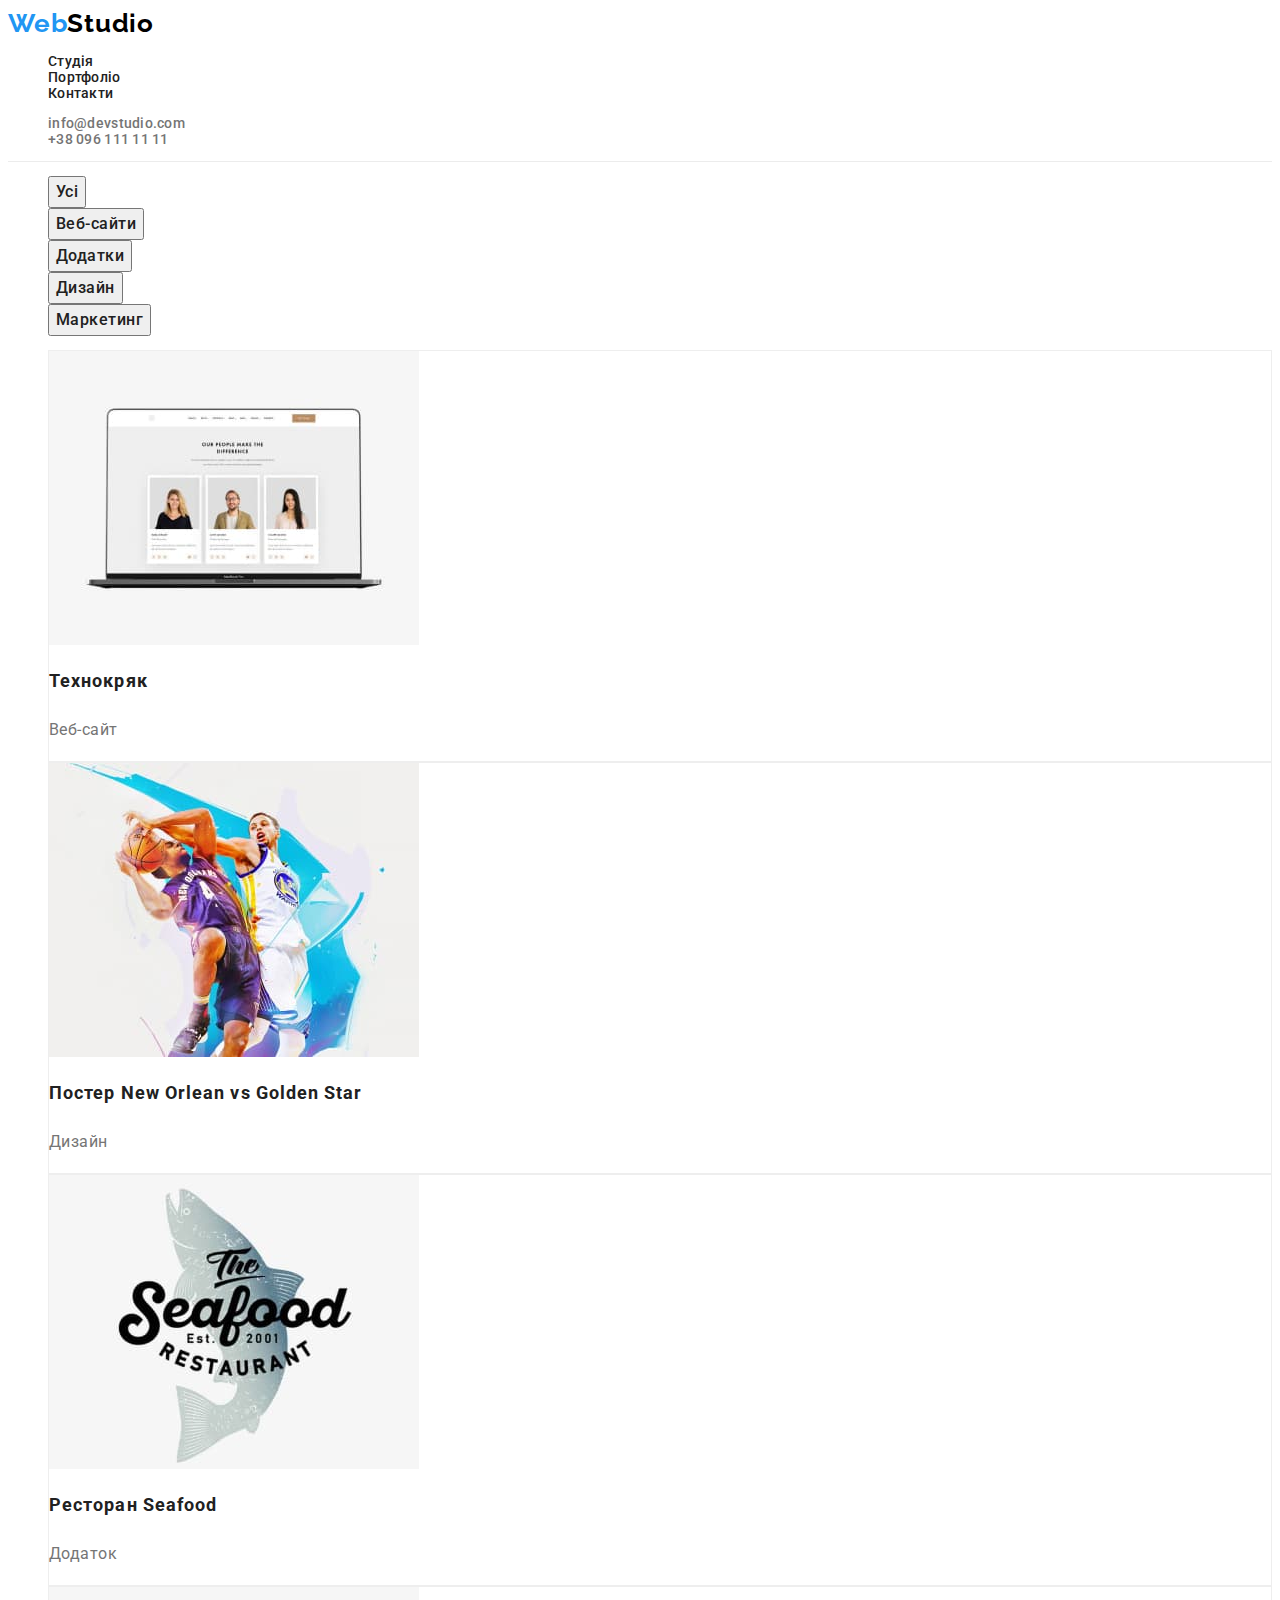
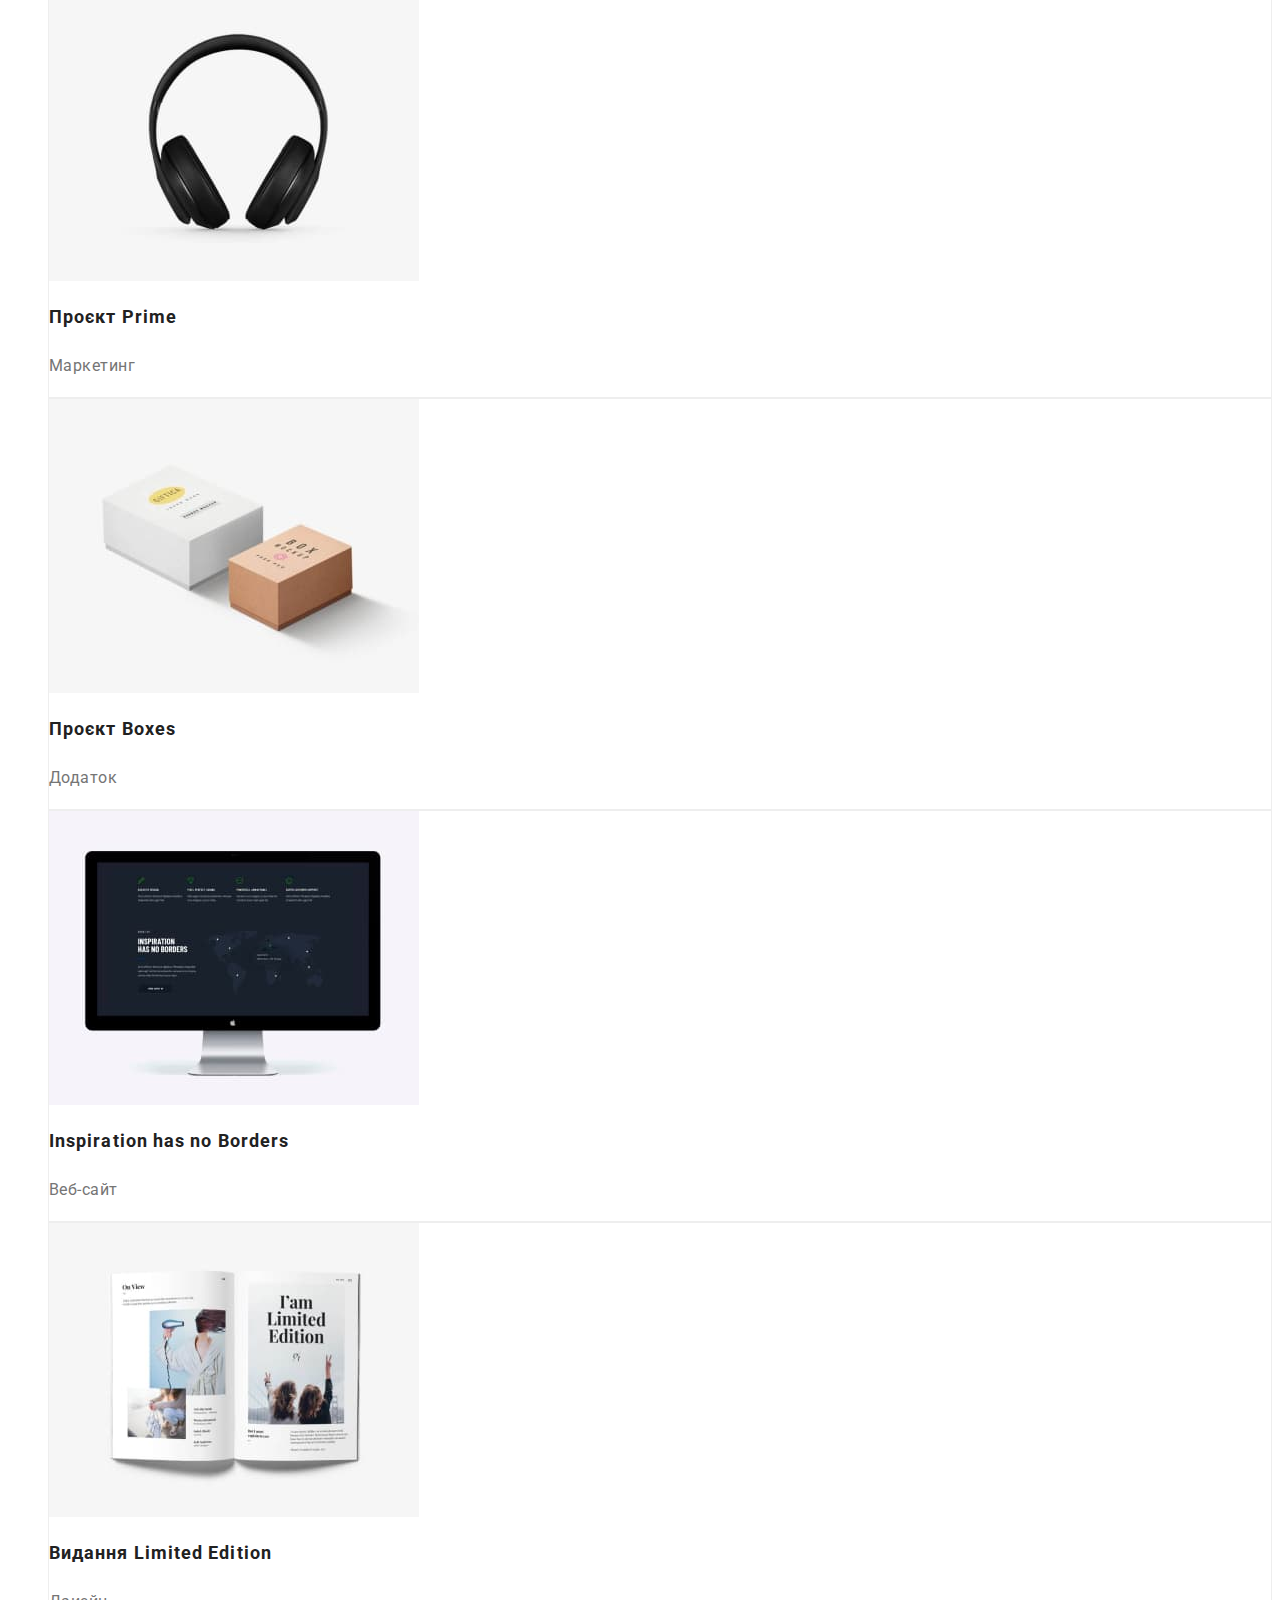
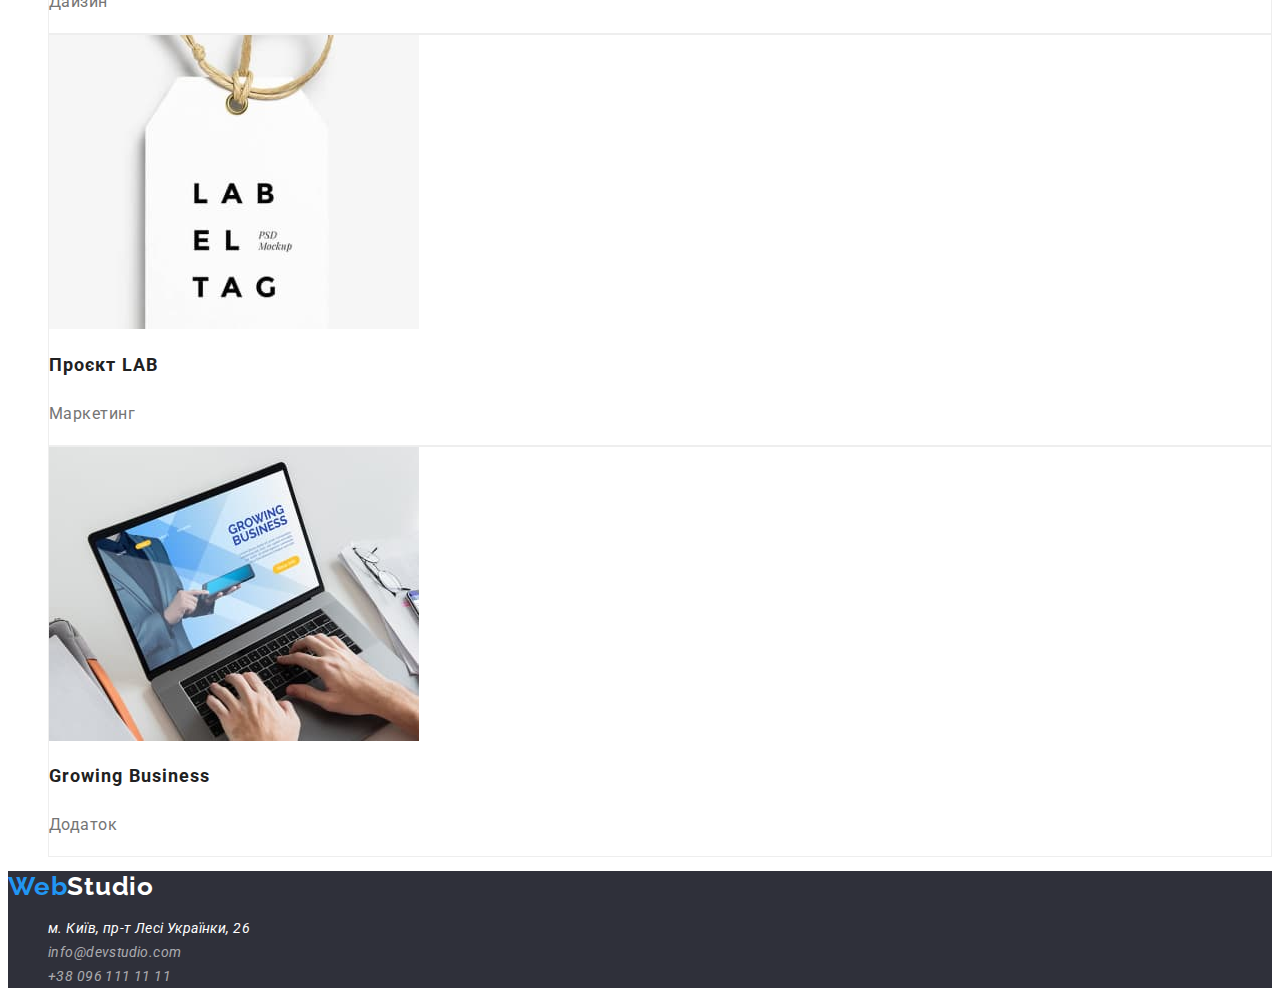
==== commit 0692de17: "додає виправленя у хедер та файл стайл" ====
--- a/portfolio.html
+++ b/portfolio.html
@@ -16,7 +16,7 @@
     <!-- Розмітка хедера і футера однакова на всіх сторінках.
     Атрибут href навігаційних посилань Студія і Портфоліо містить відносний шлях до HTML-файлів цих сторінок.
     Під час натискання на посилання відбувається перехід на відповідну сторінку у поточній вкладці браузера. -->
-    <header class="title">
+    <header class="headline">
         <div class="">
             <nav class="nav">
                 <a class="logo" href="./index.html"><span class="logo-web">Web</span>Studio</a>
@@ -40,7 +40,7 @@
             <h1 hidden>Наші проекти</h1>
             <ul class="">
                 <li>
-                    <button class="all-btn" type="button">Усі</button>
+                    <button class="btn-projects" type="button">Усі</button>
                 </li>
                 <li>
                     <button class="btn-projects" type="button">Веб-сайти</button>
--- a/css/styles.css
+++ b/css/styles.css
@@ -73,11 +73,9 @@
 .contacts-tel:focus {
     color: #2196F3;
 }
-.title:after {
-    content: '';
-    display: block;
+.headline {
     background: #FFFFFF;
-    border: 1px solid #ECECEC;
+    border-bottom: 1px solid #ECECEC;
 }
 /* MAIN */
 .title-bg {
@@ -221,7 +219,7 @@
 }
 /* PORTFOLIO */
 /* PROJECTS */
-.all-btn {
+.btn-projects {
     font-family: 'Roboto';
     font-weight: 500;
     font-size: 16px;
@@ -231,28 +229,13 @@
     color: #212121;
     cursor: pointer;
 }
-.all-btn:hover,
-.all-btn:focus {
+.btn-projects:hover,
+.btn-projects:focus {
     background: #2196F3;
     box-shadow: 0px 3px 1px rgba(0, 0, 0, 0.1), 0px 1px 2px rgba(0, 0, 0, 0.08), 0px 2px 2px rgba(0, 0, 0, 0.12);
     border-radius: 4px;
     color: #FFFFFF;
 }
-.btn-projects {
-    font-family: 'Roboto';
-    font-weight: 500;
-    font-size: 16px;
-    line-height: 26px;
-    text-align: center;
-    letter-spacing: 0.03em;
-    color: #212121;
-    cursor: pointer;
-}
-.btn-projects:hover,
-.btn-projects:focus {
-    background: #F5F4FA;
-    border-radius: 4px;
-}
 .projects-box {
     background: #FFFFFF;
     border: 1px solid #EEEEEE;
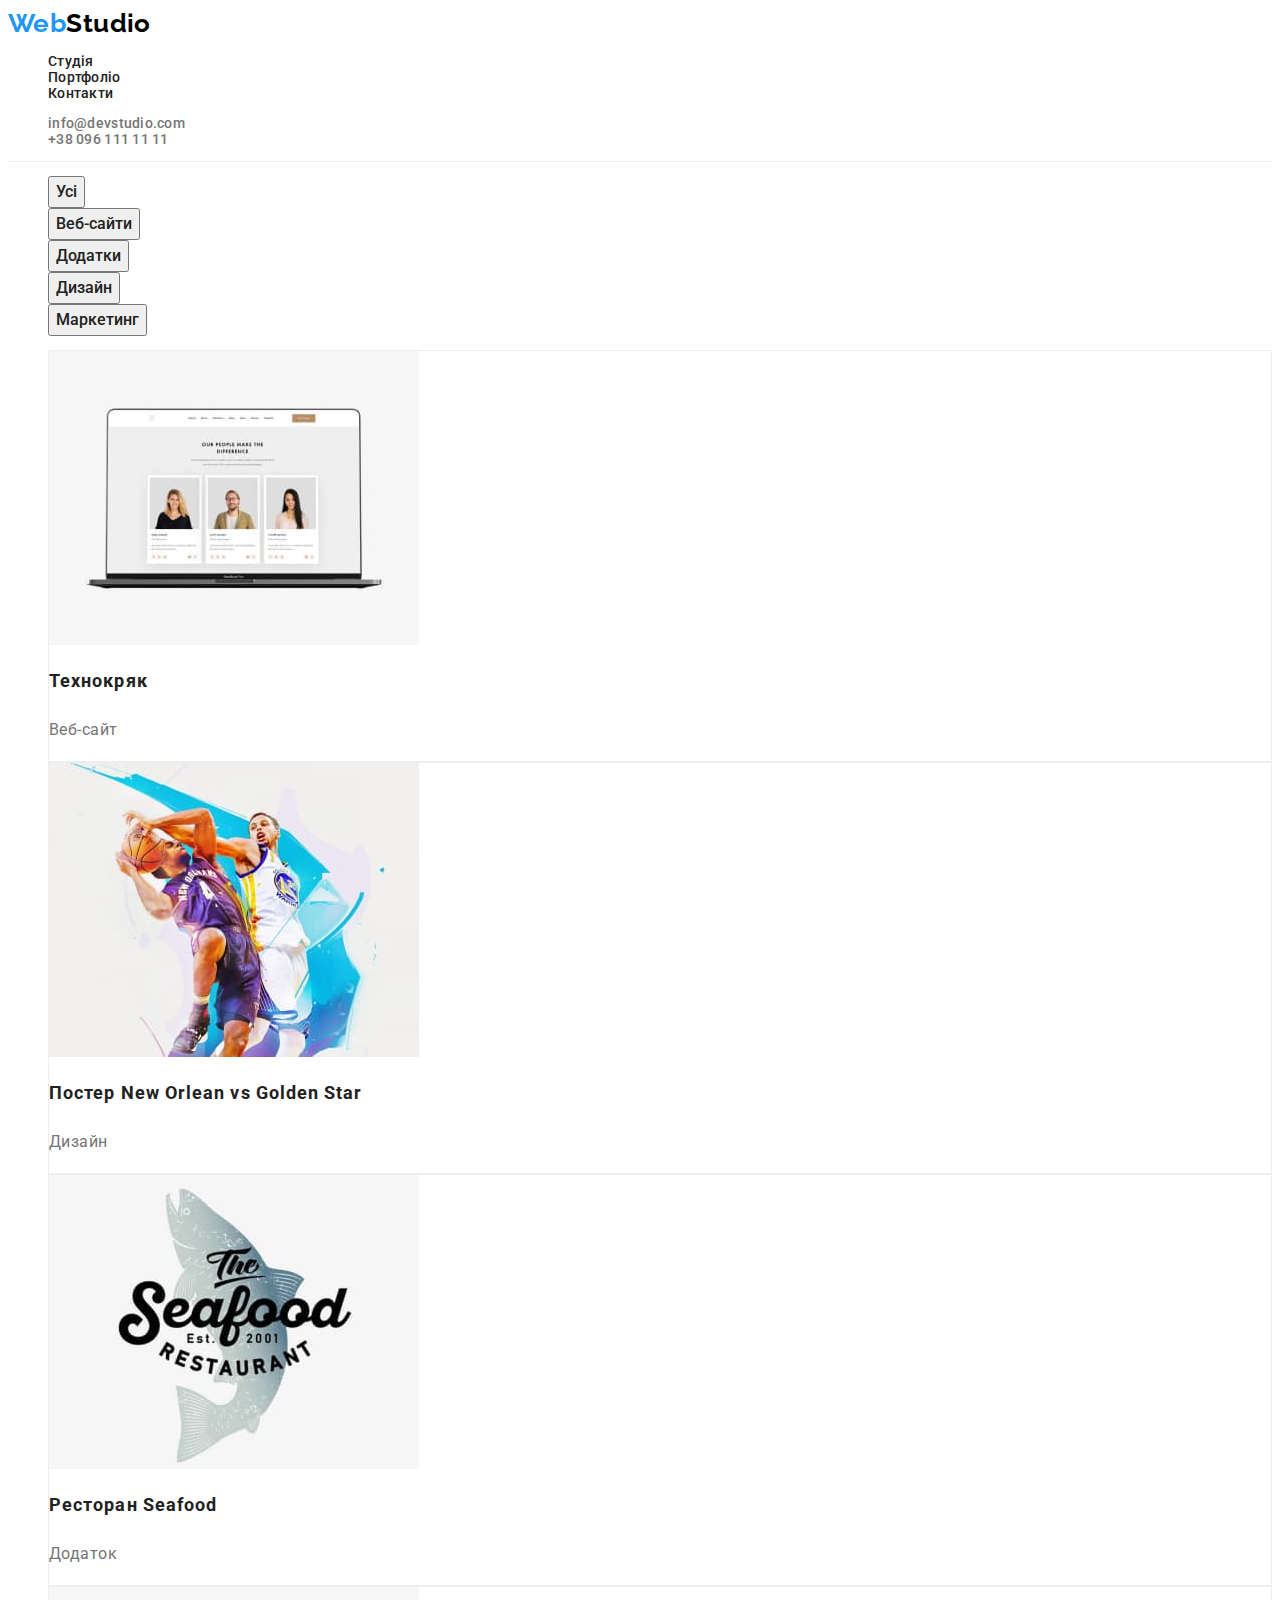
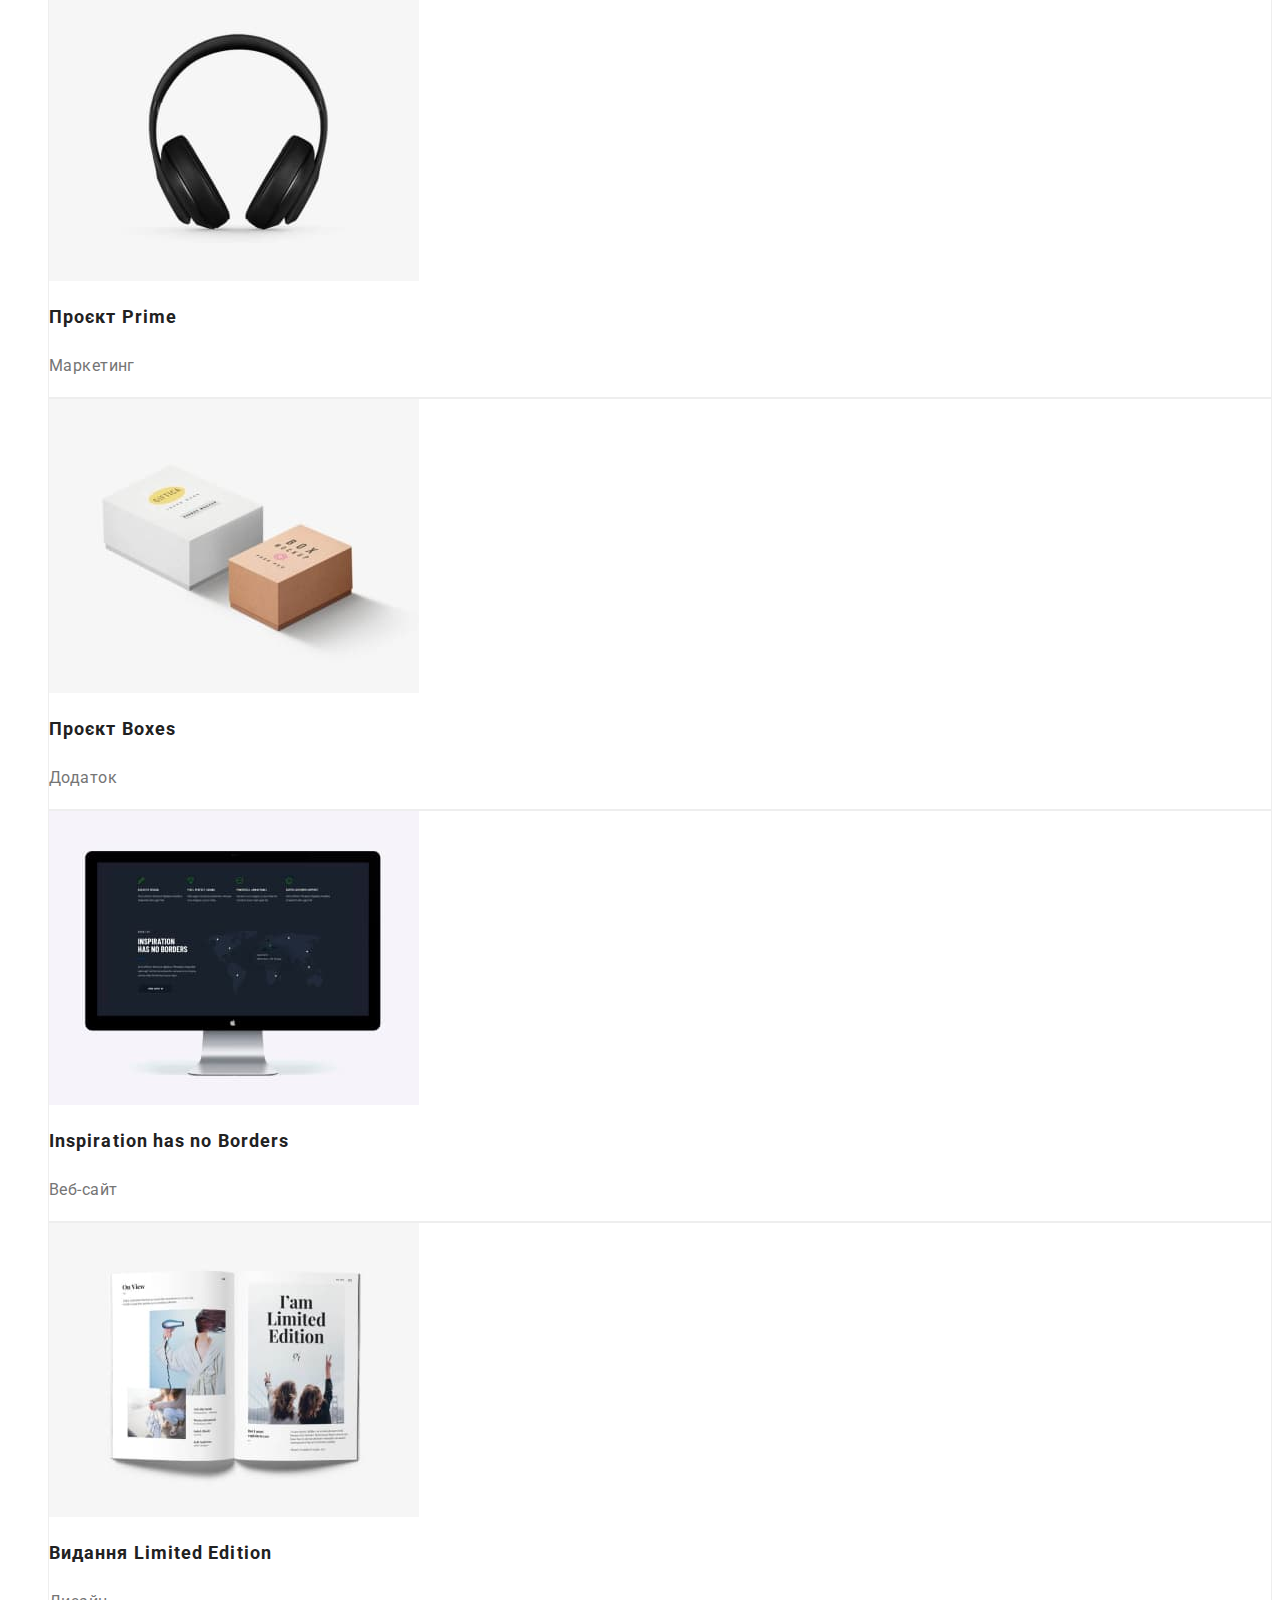
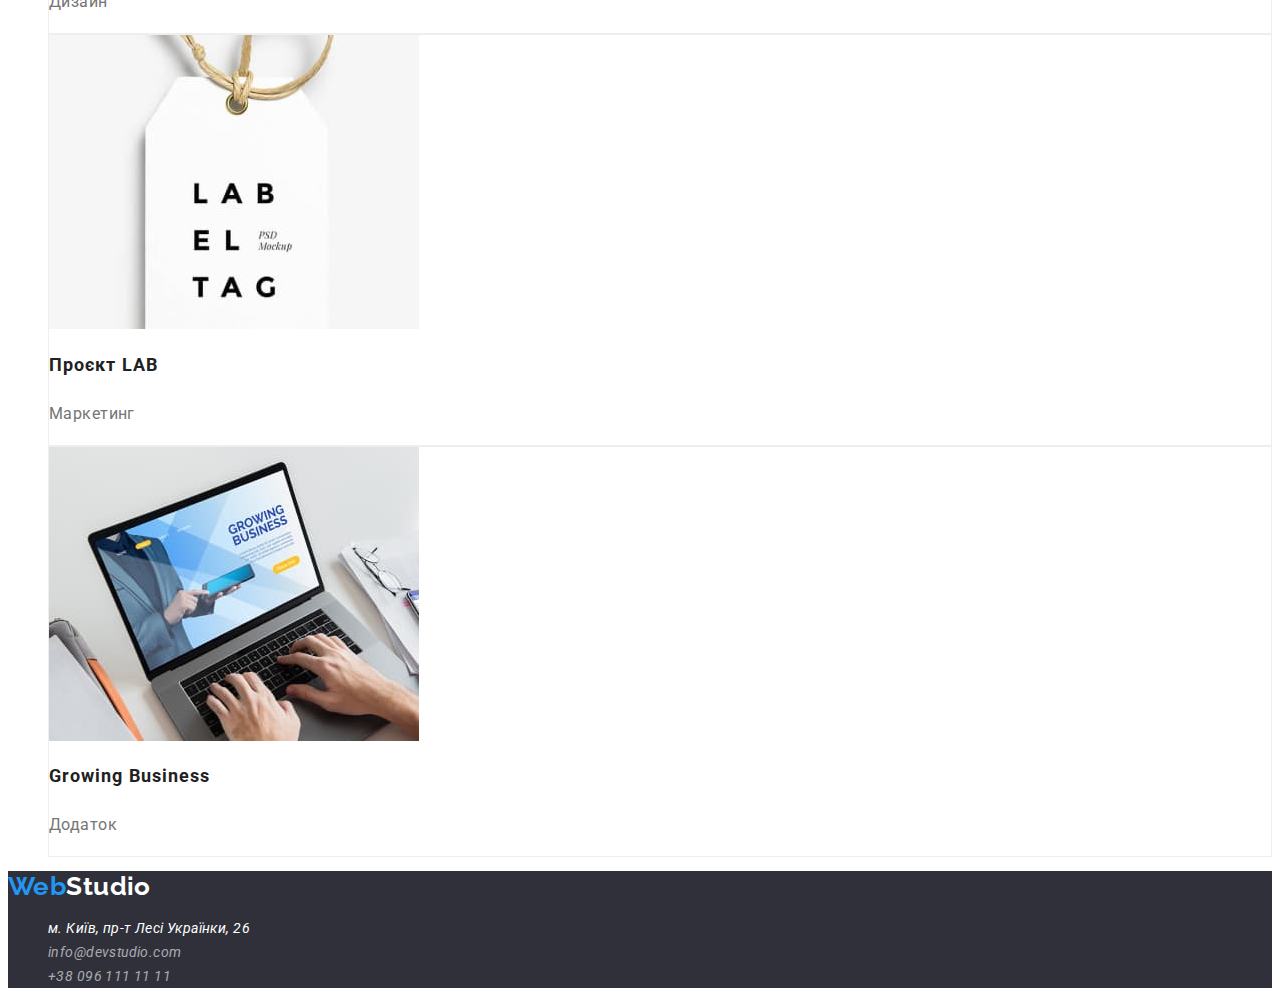
==== commit fcc2690a: "додає палітру, змінні, виправляє помилки" ====
--- a/portfolio.html
+++ b/portfolio.html
@@ -37,7 +37,7 @@
      -->
     <main class="">
         <section>
-            <h1 hidden>Наші проекти</h1>
+            <h1 class="visually-hidden">Наші проекти</h1>
             <ul class="">
                 <li>
                     <button class="btn-projects" type="button">Усі</button>
@@ -95,7 +95,7 @@
                 <li>
                     <div class="projects-box"><img src="./images/limited.jpg" alt="" width="370" height="294">
                         <h2 class="projects-head">Видання Limited Edition</h2>
-                        <p class="projects-text">Даизйн</p>
+                        <p class="projects-text">Дизайн</p>
                     </div>
                 </li>
                 <li>
--- a/css/styles.css
+++ b/css/styles.css
@@ -1,10 +1,41 @@
+/* ПАЛІТРА */
+/* колір основного тексту: #212121  */
+/* колір додаткового тексту: #757575 */
+/* колір герої, футер(адреса+лого текст): #FFFFFF */
+/* колір лого веб, ховер+фокус: #2196F3 */
+/* колір лого текст хедер: #000000 */
+/* інші кольори: white; #ECECEC; rgba(0, 0, 0, 0.15);
+   #188CE8; #F5F4FA; rgba(0, 0, 0, 0.12); rgba(0, 0, 0, 0.14);
+   rgba(0, 0, 0, 0.2); #2F303A; (255, 255, 255, 0.6); rgba(0, 0, 0, 0.1);
+   #EEEEEE; rgba(0, 0, 0, 0.08); rgba(0, 0, 0, 0.12);*/
+
+:root {
+    --text-color:  #212121;
+    --additional-text: #757575;
+    --hero-footer: #FFFFFF;
+    --web-hover-fokus: #2196F3;
+    --color-logo-hed: #000000;
+  }
+  /* HIDDEN */
+  .visually-hidden {
+    position: absolute;
+      white-space: nowrap;
+      width: 1px;
+      height: 1px;
+      overflow: hidden;
+      border: 0;
+      padding: 0;
+      clip: rect(0 0 0 0);
+      clip-path: inset(50%);
+      margin: -1px;
+  }
 /* INDEX */
 body {
     font-family: 'Roboto', 'Raleway',sans-serif;
-    color: #212121;
+    color: var(--text-color);
     background-color: white;
     font-size: 14px;
-    letter-spacing: 0.02em;
+    letter-spacing: 0.03em;
 }
 a {
     text-decoration: none;
@@ -18,63 +49,54 @@
     font-weight: 700;
     font-size: 26px;
     line-height: 31px;
-    letter-spacing: 0.03em;
-    color: #000000;
+    color: var(--color-logo-hed);
 }
 .logo-web {
     font-family: 'Raleway';
     font-weight: 700;
     font-size: 26px;
     line-height: 31px;
-    letter-spacing: 0.03em;
-    color: #2196F3;
+    color: var(--web-hover-fokus);
 }
 .nav-stud, .nav-portf, .nav-cont  {
-    font-family: 'Roboto';
-    font-weight: 500;
-    font-size: 14px;
+    font-weight: 500;
     line-height: 16px;
     letter-spacing: 0.02em;
-    color: #212121;
+    color: var(--text-color);
 } 
 .nav-stud:hover,
 .nav-stud:focus {
-    color: #2196F3;
+    color: var(--web-hover-fokus);
 }
 .nav-portf:hover,
 .nav-portf:focus {
-    color: #2196F3;
+    color: var(--web-hover-fokus);
 }
 .nav-cont:hover,
 .nav-cont:focus {
-    color: #2196F3;
+    color: var(--web-hover-fokus);
 }
 .contacts-mailto {
-    font-family: 'Roboto';
-    font-weight: 500;
-    font-size: 14px;
+    font-weight: 500;
     line-height: 16px;
     letter-spacing: 0.02em;
-    color: #757575;
+    color: var(--additional-text);
 } 
 .contacts-mailto:hover,
 .contacts-mailto:focus {
-    color: #2196F3;
+    color: var(--web-hover-fokus);
 }
 .contacts-tel {
-    font-family: 'Roboto';
-    font-weight: 500;
-    font-size: 14px;
+    font-weight: 500;
     line-height: 16px;
     letter-spacing: 0.02em;
-    color: #757575;
+    color: var(--additional-text);
 }
 .contacts-tel:hover,
 .contacts-tel:focus {
-    color: #2196F3;
+    color: var(--web-hover-fokus);
 }
 .headline {
-    background: #FFFFFF;
     border-bottom: 1px solid #ECECEC;
 }
 /* MAIN */
@@ -82,14 +104,13 @@
     background: #2F303A;
 }
 .title-hero {
-    font-family: 'Roboto';
     font-weight: 900;
     font-size: 44px;
     line-height: 60px;
     text-align: center;
     letter-spacing: 0.06em;
     text-transform: uppercase;
-    color: #FFFFFF;
+    color: var(--hero-footer);
 }
 .caption-btn {
     font-family: 'Roboto';
@@ -100,8 +121,8 @@
     align-items: center;
     text-align: center;
     letter-spacing: 0.06em;
-    color: #FFFFFF;
-    background: #2196F3;
+    color: var(--hero-footer);
+    background: var(--web-hover-fokus);
     box-shadow: 0px 4px 4px rgba(0, 0, 0, 0.15);
     border-radius: 4px;
     cursor: pointer;
@@ -112,65 +133,51 @@
 }
 /* OFFER */
 .offer-title {
-    font-family: 'Roboto';
-    font-weight: 700;
-    font-size: 14px;
-    line-height: 16px;
-    letter-spacing: 0.03em;
+    font-weight: 700;
+    line-height: 16px;
     text-transform: uppercase;
-    color: #212121;
+    color: var(--text-color);
 }
 .offer-p {
-    font-family: 'Roboto';
-    font-size: 14px;
-    line-height: 24px;
-    letter-spacing: 0.03em;
-    color: #757575;
+    line-height: 24px;
+    color: var(--additional-text);
 }
 /* JOB */
 .job {
-    font-family: 'Roboto';
     font-weight: 700;
     font-size: 36px;
     line-height: 42px;
     text-align: center;
-    letter-spacing: 0.03em;
-    color: #212121;
+    color: var(--text-color);
 }
 /* TEAM */
 .team {
     background: #F5F4FA;
 }
 .team-box {
-    background: #FFFFFF;
+    background: var(--hero-footer);
     box-shadow: 0px 1px 3px rgba(0, 0, 0, 0.12), 0px 1px 1px rgba(0, 0, 0, 0.14), 0px 2px 1px rgba(0, 0, 0, 0.2);
     border-radius: 0px 0px 4px 4px;
 }
 .team-title {
-    font-family: 'Roboto';
     font-weight: 700;
     font-size: 36px;
     line-height: 42px;
     text-align: center;
-    letter-spacing: 0.03em;
-    color: #212121;
+    color: var(--text-color);
 }
 .team-cap {
-    font-family: 'Roboto';
     font-weight: 500;
     font-size: 16px;
     line-height: 19px;
     text-align: center;
-    letter-spacing: 0.03em;
-    color: #212121;
+    color: var(--text-color);
 }
 .team-text {
-    font-family: 'Roboto';
     font-size: 16px;
     line-height: 19px;
     text-align: center;
-    letter-spacing: 0.03em;
-    color: #757575;
+    color: var(--additional-text);
 }
 /* FOOTER */
 footer {
@@ -181,41 +188,31 @@
     font-weight: 700;
     font-size: 26px;
     line-height: 31px;
-    letter-spacing: 0.03em;
-    color: #FFFFFF;
+    color: var(--hero-footer);
 }
 .adres-geo {
-    font-family: 'Roboto';
-    font-size: 14px;
-    line-height: 24px;
-    letter-spacing: 0.03em;
-    color: #FFFFFF;
+    line-height: 24px;
+    color: var(--hero-footer);
 }
 .adres-geo:hover,
 .adres-geo:focus {
-    color: #2196F3;
+    color: var(--web-hover-fokus);
 }
 .adres-mailto {
-    font-family: 'Roboto';
-    font-size: 14px;
-    line-height: 24px;
-    letter-spacing: 0.03em;
+    line-height: 24px;
     color: rgba(255, 255, 255, 0.6);
 }
 .adres-mailto:hover,
 .adres-mailto:focus {
-    color: #2196F3;
+    color: var(--web-hover-fokus);
 }
 .adres-tel {
-    font-family: 'Roboto';
-    font-size: 14px;
-    line-height: 24px;
-    letter-spacing: 0.03em;
+    line-height: 24px;
     color: rgba(255, 255, 255, 0.6);
 }
 .adres-tel:hover,
 .adres-tel:focus {
-    color: #2196F3;
+    color: var(--web-hover-fokus);
 }
 /* PORTFOLIO */
 /* PROJECTS */
@@ -225,33 +222,29 @@
     font-size: 16px;
     line-height: 26px;
     text-align: center;
-    letter-spacing: 0.03em;
-    color: #212121;
+    color: var(--text-color);
     cursor: pointer;
 }
 .btn-projects:hover,
 .btn-projects:focus {
-    background: #2196F3;
+    background: var(--web-hover-fokus);
     box-shadow: 0px 3px 1px rgba(0, 0, 0, 0.1), 0px 1px 2px rgba(0, 0, 0, 0.08), 0px 2px 2px rgba(0, 0, 0, 0.12);
     border-radius: 4px;
-    color: #FFFFFF;
+    color: var(--hero-footer);
 }
 .projects-box {
-    background: #FFFFFF;
+    background: var(--hero-footer);
     border: 1px solid #EEEEEE;
 }
 .projects-head {
-    font-family: 'Roboto';
     font-weight: 700;
     font-size: 18px;
     line-height: 36px;
     letter-spacing: 0.06em;
-    color: #212121;
+    color: var(--text-color);
 }
 .projects-text {
-    font-family: 'Roboto';
     font-size: 16px;
     line-height: 30px;
-    letter-spacing: 0.03em;
-    color: #757575;
-}
+    color: var(--additional-text);
+}
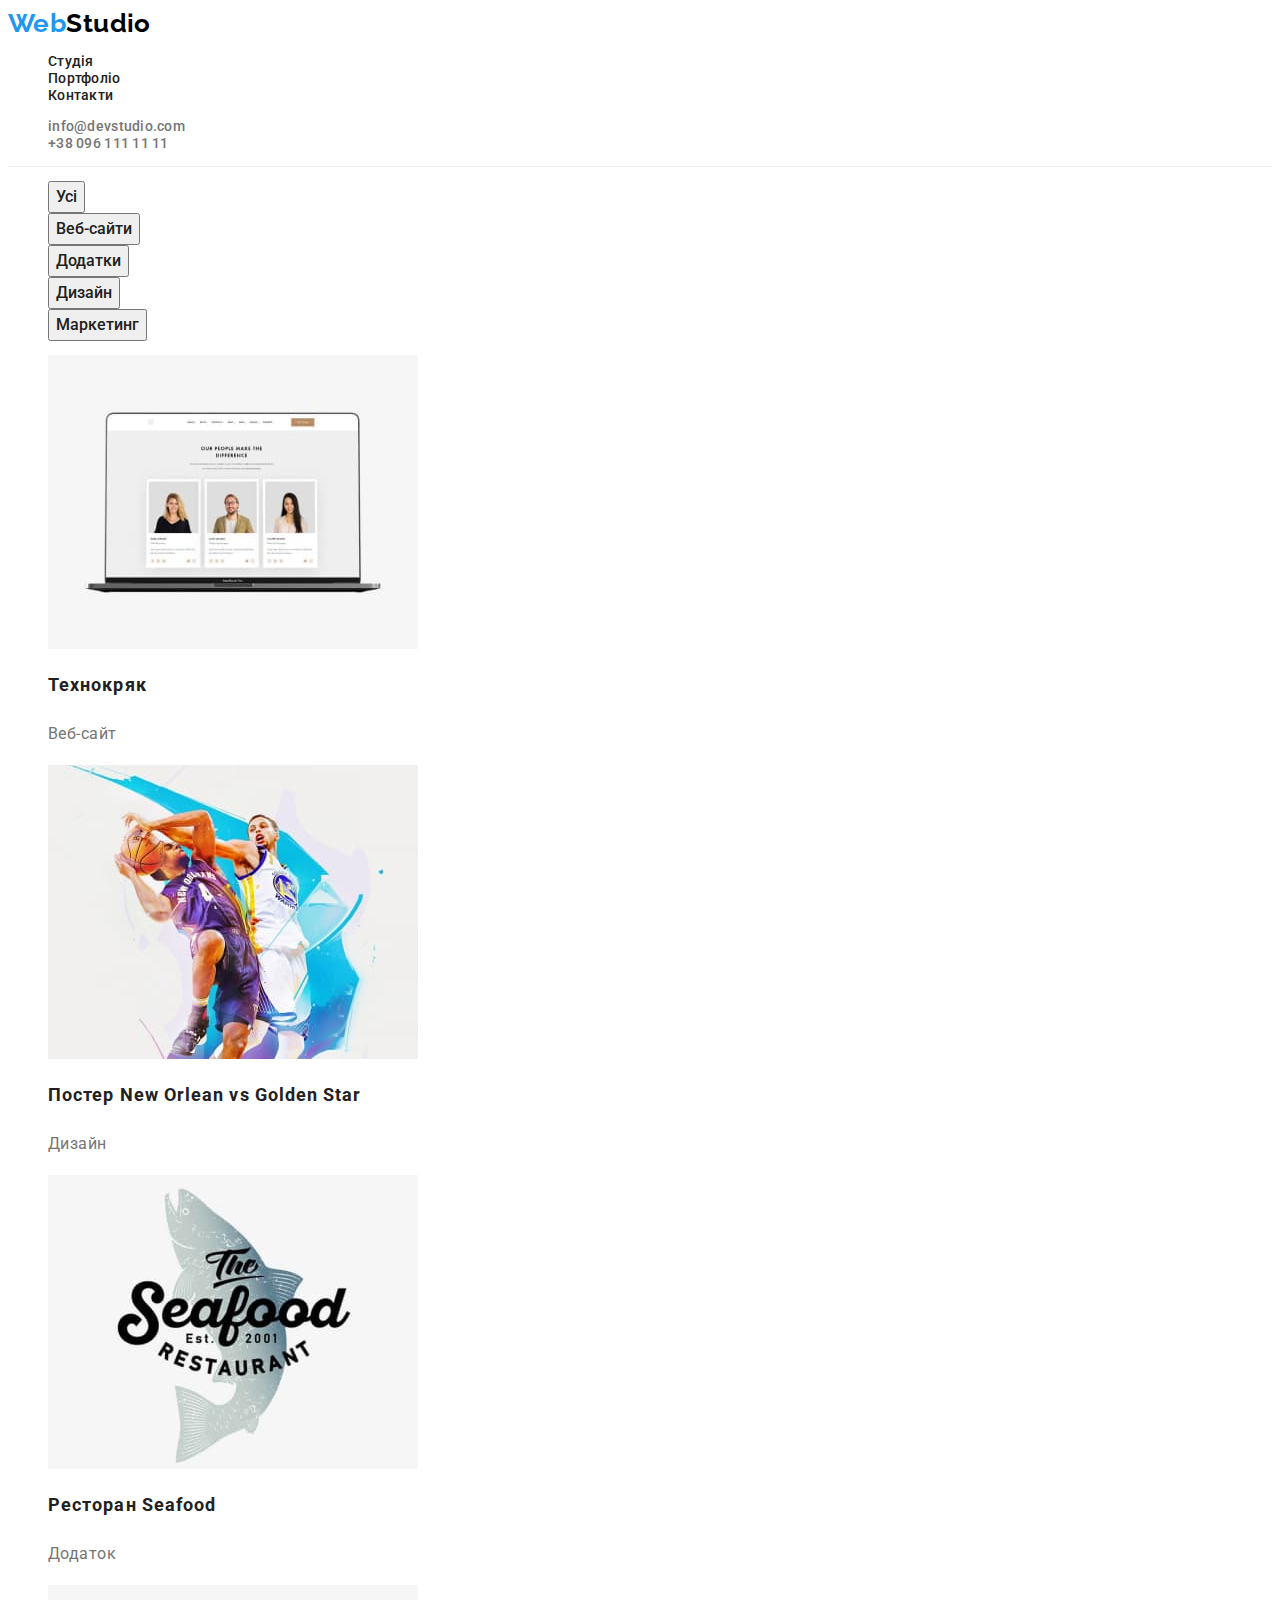
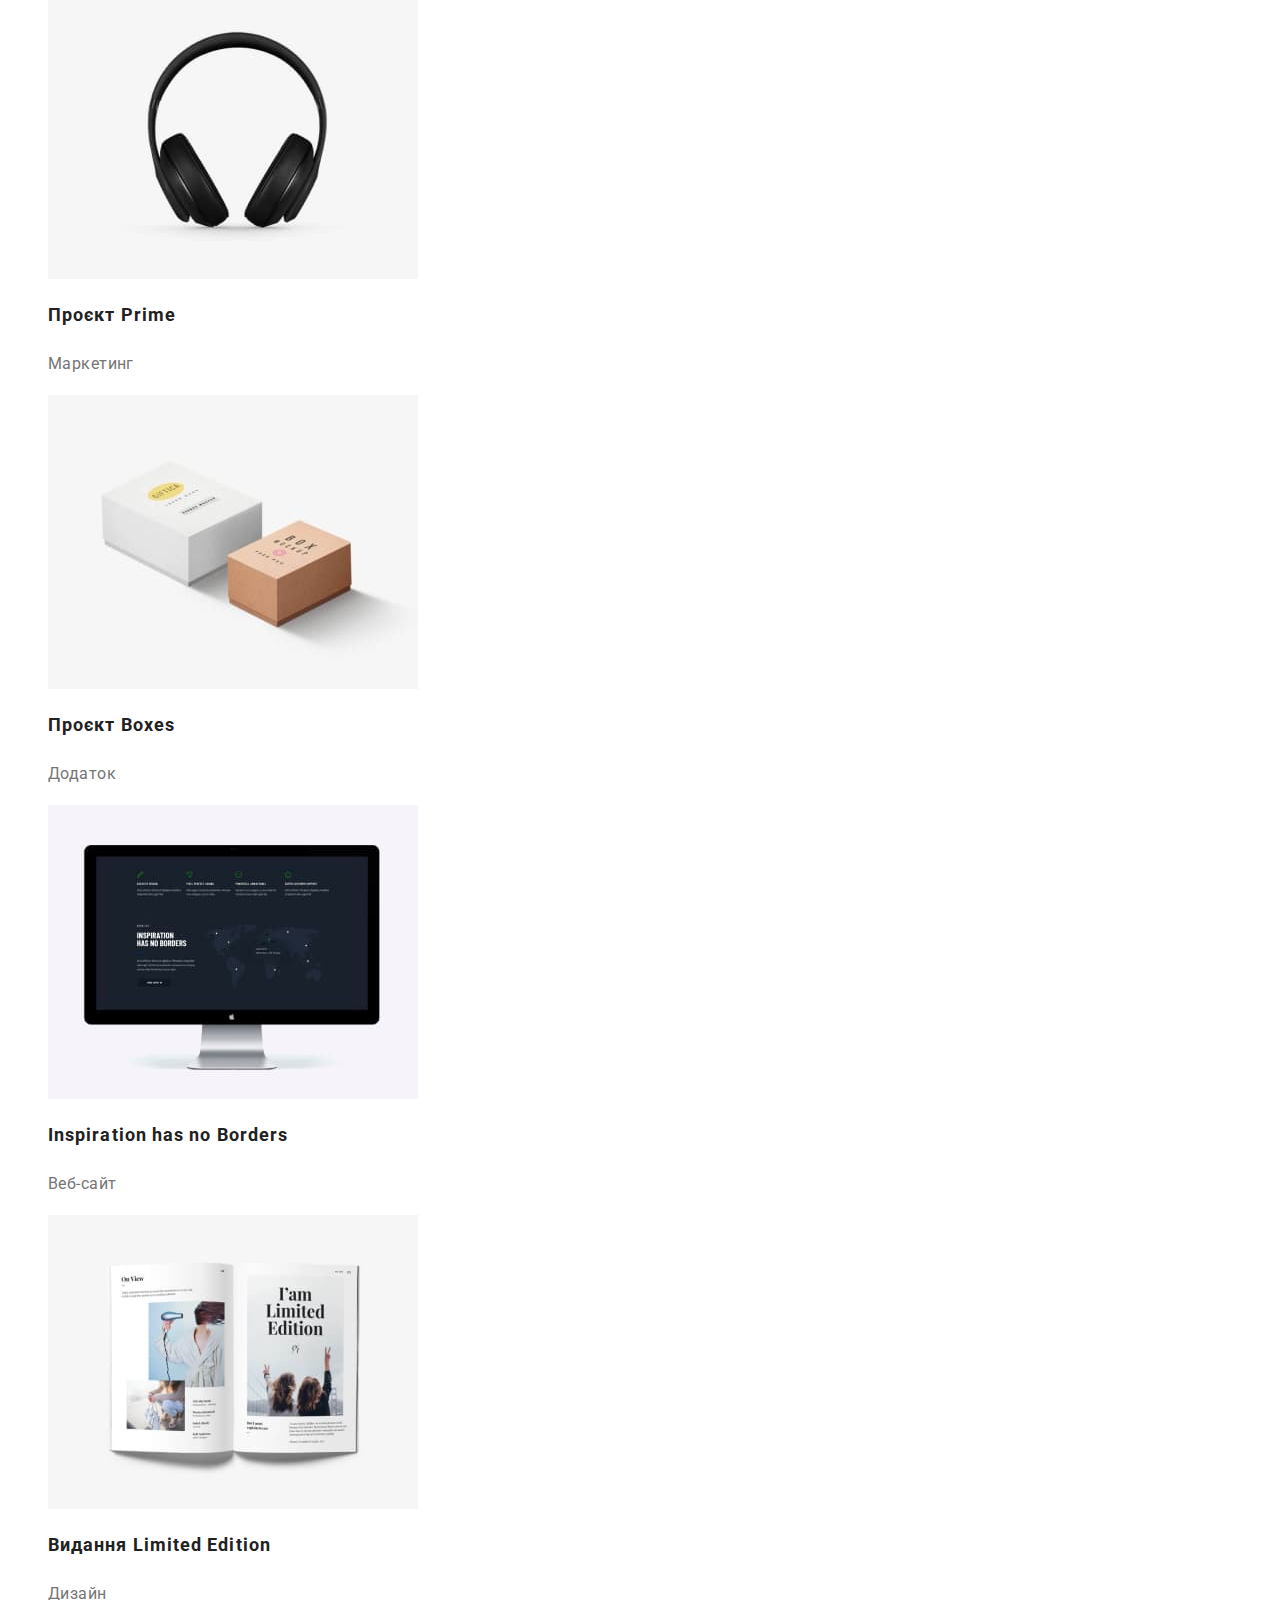
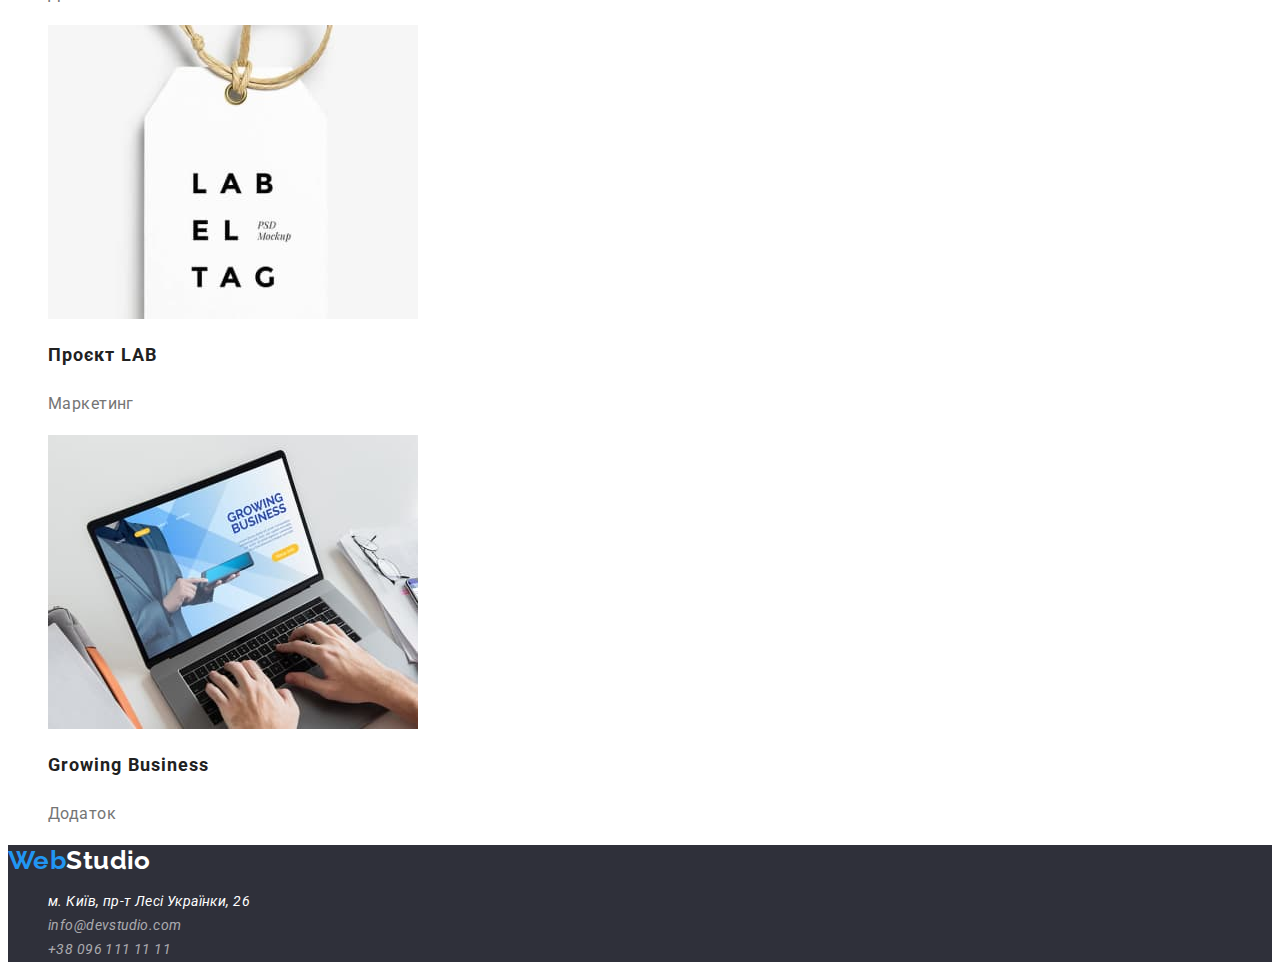
==== commit 4ab0aaf8: "додає зміни футер посилання, карточки проєктів дів" ====
--- a/portfolio.html
+++ b/portfolio.html
@@ -57,55 +57,64 @@
             </ul>
             <ul>
                 <li>
-                    <div class="projects-box"><img src="./images/tehno.jpg" alt="" width="370" height="294">
+                    <img src="./images/tehno.jpg" alt="" width="370" height="294">
+                    <div>
                         <h2 class="projects-head">Технокряк</h2>
                         <p class="projects-text">Веб-сайт</p>
                     </div>
                 </li>
                 <li>
-                    <div class="projects-box"><img src="./images/orlean.jpg" alt="" width="370" height="294">
+                    <img src="./images/orlean.jpg" alt="" width="370" height="294">
+                    <div>
                         <h2 class="projects-head">Постер New Orlean vs Golden Star</h2>
                         <p class="projects-text">Дизайн</p>
                     </div>
                 </li>
                 <li>
-                    <div class="projects-box"><img src="./images/seafood.jpg" alt="" width="370" height="294">
+                    <img src="./images/seafood.jpg" alt="" width="370" height="294">
+                    <div>
                         <h2 class="projects-head">Ресторан Seafood</h2>
                         <p class="projects-text">Додаток</p>
                     </div>
                 </li>
                 <li>
-                    <div class="projects-box"><img src="./images/prime.jpg" alt="" width="370" height="294">
+                    <img src="./images/prime.jpg" alt="" width="370" height="294">
+                    <div>
                         <h2 class="projects-head">Проєкт Prime</h2>
                         <p class="projects-text">Маркетинг</p>
                     </div>
                 </li>
                 <li>
-                    <div class="projects-box"><img src="./images/boxes.jpg" alt="" width="370" height="294">
+                    <img src="./images/boxes.jpg" alt="" width="370" height="294">
+                    <div>
                         <h2 class="projects-head">Проєкт Boxes</h2>
                         <p class="projects-text">Додаток</p>
                     </div>
                 </li>
                 <li>
-                    <div class="projects-box"><img src="./images/borders.jpg" alt="" width="370" height="294">
+                    <img src="./images/borders.jpg" alt="" width="370" height="294">
+                    <div>
                         <h2 class="projects-head">Inspiration has no Borders</h2>
                         <p class="projects-text">Веб-сайт</p>
                     </div>
                 </li>
                 <li>
-                    <div class="projects-box"><img src="./images/limited.jpg" alt="" width="370" height="294">
+                    <img src="./images/limited.jpg" alt="" width="370" height="294">
+                    <div>
                         <h2 class="projects-head">Видання Limited Edition</h2>
                         <p class="projects-text">Дизайн</p>
                     </div>
                 </li>
                 <li>
-                    <div class="projects-box"><img src="./images/lab.jpg" alt="" width="370" height="294">
+                    <img src="./images/lab.jpg" alt="" width="370" height="294">
+                    <div>
                         <h2 class="projects-head">Проєкт LAB</h2>
                         <p class="projects-text">Маркетинг</p>
                     </div>
                 </li>
                 <li>
-                    <div class="projects-box"><img src="./images/growing.jpg" alt="" width="370" height="294">
+                    <img src="./images/growing.jpg" alt="" width="370" height="294">
+                    <div>
                         <h2 class="projects-head">Growing Business</h2>
                         <p class="projects-text">Додаток</p>
                     </div>
@@ -119,8 +128,8 @@
         <address>
             <ul class="adres">
                 <li class="adres-geo">м. Київ, пр-т Лесі Українки, 26</li>
-                <li class="adres-mailto">info@devstudio.com</li>
-                <li class="adres-tel">+38 096 111 11 11</li>
+                <li><a class="adres-mailto" href="mailto:info@devstudio.com">info@devstudio.com</a></li>
+                <li><a class="adres-tel" href="tel:+380961111111">+38 096 111 11 11</a></li>
             </ul>
         </address>
     </footer>
--- a/css/styles.css
+++ b/css/styles.css
@@ -6,7 +6,7 @@
 /* колір лого текст хедер: #000000 */
 /* інші кольори: white; #ECECEC; rgba(0, 0, 0, 0.15);
    #188CE8; #F5F4FA; rgba(0, 0, 0, 0.12); rgba(0, 0, 0, 0.14);
-   rgba(0, 0, 0, 0.2); #2F303A; (255, 255, 255, 0.6); rgba(0, 0, 0, 0.1);
+   rgba(0, 0, 0, 0.2); #2F303A; rgba(255, 255, 255, 0.6); rgba(0, 0, 0, 0.1);
    #EEEEEE; rgba(0, 0, 0, 0.08); rgba(0, 0, 0, 0.12);*/
 
 :root {
@@ -15,6 +15,14 @@
     --hero-footer: #FFFFFF;
     --web-hover-fokus: #2196F3;
     --color-logo-hed: #000000;
+    --body-background-color: white;
+    --headline-border-bottom: #ECECEC;
+    --hero-background: #2F303A;
+    --caption-btn-box-sadow: rgba(0, 0, 0, 0.15);
+    --caption-btn-h-f: #188CE8;
+    --team-box-shadow-one: rgba(0, 0, 0, 0.12);
+    --team-box-shadow-two: rgba(0, 0, 0, 0.14);
+    --team-box-shadow-three: rgba(0, 0, 0, 0.2);
   }
   /* HIDDEN */
   .visually-hidden {
@@ -33,7 +41,7 @@
 body {
     font-family: 'Roboto', 'Raleway',sans-serif;
     color: var(--text-color);
-    background-color: white;
+    background-color: var(--body-background-color);
     font-size: 14px;
     letter-spacing: 0.03em;
 }
@@ -48,19 +56,19 @@
     font-family: 'Raleway';
     font-weight: 700;
     font-size: 26px;
-    line-height: 31px;
+    line-height: 1.19;
     color: var(--color-logo-hed);
 }
 .logo-web {
     font-family: 'Raleway';
     font-weight: 700;
     font-size: 26px;
-    line-height: 31px;
+    line-height: 1.19px;
     color: var(--web-hover-fokus);
 }
 .nav-stud, .nav-portf, .nav-cont  {
     font-weight: 500;
-    line-height: 16px;
+    line-height: 1.14;
     letter-spacing: 0.02em;
     color: var(--text-color);
 } 
@@ -78,7 +86,7 @@
 }
 .contacts-mailto {
     font-weight: 500;
-    line-height: 16px;
+    line-height: 1.14;
     letter-spacing: 0.02em;
     color: var(--additional-text);
 } 
@@ -88,7 +96,7 @@
 }
 .contacts-tel {
     font-weight: 500;
-    line-height: 16px;
+    line-height: 1.14;
     letter-spacing: 0.02em;
     color: var(--additional-text);
 }
@@ -97,16 +105,16 @@
     color: var(--web-hover-fokus);
 }
 .headline {
-    border-bottom: 1px solid #ECECEC;
+    border-bottom: 1px solid var(--headline-border-bottom);
 }
 /* MAIN */
-.title-bg {
-    background: #2F303A;
+.hero {
+    background: var(--hero-background);
 }
 .title-hero {
     font-weight: 900;
     font-size: 44px;
-    line-height: 60px;
+    line-height: 1.36;
     text-align: center;
     letter-spacing: 0.06em;
     text-transform: uppercase;
@@ -116,37 +124,37 @@
     font-family: 'Roboto';
     font-weight: 700;
     font-size: 16px;
-    line-height: 30px;
+    line-height: 1.88;
     display: flex;
     align-items: center;
     text-align: center;
     letter-spacing: 0.06em;
     color: var(--hero-footer);
     background: var(--web-hover-fokus);
-    box-shadow: 0px 4px 4px rgba(0, 0, 0, 0.15);
+    box-shadow: 0px 4px 4px var(--caption-btn-box-sadow);
     border-radius: 4px;
     cursor: pointer;
 }
 .caption-btn:hover,
 .caption-btn:focus {
-    background: #188CE8;
+    background: var(--caption-btn-h-f);
 }
 /* OFFER */
 .offer-title {
     font-weight: 700;
-    line-height: 16px;
+    line-height: 1.14;
     text-transform: uppercase;
     color: var(--text-color);
 }
 .offer-p {
-    line-height: 24px;
+    line-height: 1.71;
     color: var(--additional-text);
 }
 /* JOB */
 .job {
     font-weight: 700;
     font-size: 36px;
-    line-height: 42px;
+    line-height: 1.17;
     text-align: center;
     color: var(--text-color);
 }
@@ -156,26 +164,26 @@
 }
 .team-box {
     background: var(--hero-footer);
-    box-shadow: 0px 1px 3px rgba(0, 0, 0, 0.12), 0px 1px 1px rgba(0, 0, 0, 0.14), 0px 2px 1px rgba(0, 0, 0, 0.2);
+    box-shadow: 0px 1px 3px var(--team-box-shadow-one), 0px 1px 1px var(--team-box-shadow-two), 0px 2px 1px var(--team-box-shadow-three);
     border-radius: 0px 0px 4px 4px;
 }
 .team-title {
     font-weight: 700;
     font-size: 36px;
-    line-height: 42px;
+    line-height: 1.17;
     text-align: center;
     color: var(--text-color);
 }
 .team-cap {
     font-weight: 500;
     font-size: 16px;
-    line-height: 19px;
+    line-height: 1.36;
     text-align: center;
     color: var(--text-color);
 }
 .team-text {
     font-size: 16px;
-    line-height: 19px;
+    line-height: 1.36;
     text-align: center;
     color: var(--additional-text);
 }
@@ -187,11 +195,11 @@
     font-family: 'Raleway';
     font-weight: 700;
     font-size: 26px;
-    line-height: 31px;
+    line-height: 1.19;
     color: var(--hero-footer);
 }
 .adres-geo {
-    line-height: 24px;
+    line-height: 1.71;
     color: var(--hero-footer);
 }
 .adres-geo:hover,
@@ -199,7 +207,7 @@
     color: var(--web-hover-fokus);
 }
 .adres-mailto {
-    line-height: 24px;
+    line-height: 1.71;
     color: rgba(255, 255, 255, 0.6);
 }
 .adres-mailto:hover,
@@ -207,7 +215,7 @@
     color: var(--web-hover-fokus);
 }
 .adres-tel {
-    line-height: 24px;
+    line-height: 1.71;
     color: rgba(255, 255, 255, 0.6);
 }
 .adres-tel:hover,
@@ -220,7 +228,7 @@
     font-family: 'Roboto';
     font-weight: 500;
     font-size: 16px;
-    line-height: 26px;
+    line-height: 1.63;
     text-align: center;
     color: var(--text-color);
     cursor: pointer;
@@ -232,19 +240,15 @@
     border-radius: 4px;
     color: var(--hero-footer);
 }
-.projects-box {
-    background: var(--hero-footer);
-    border: 1px solid #EEEEEE;
-}
 .projects-head {
     font-weight: 700;
     font-size: 18px;
-    line-height: 36px;
+    line-height: 2;
     letter-spacing: 0.06em;
     color: var(--text-color);
 }
 .projects-text {
     font-size: 16px;
-    line-height: 30px;
-    color: var(--additional-text);
-}
+    line-height: 1.88;
+    color: var(--additional-text);
+}
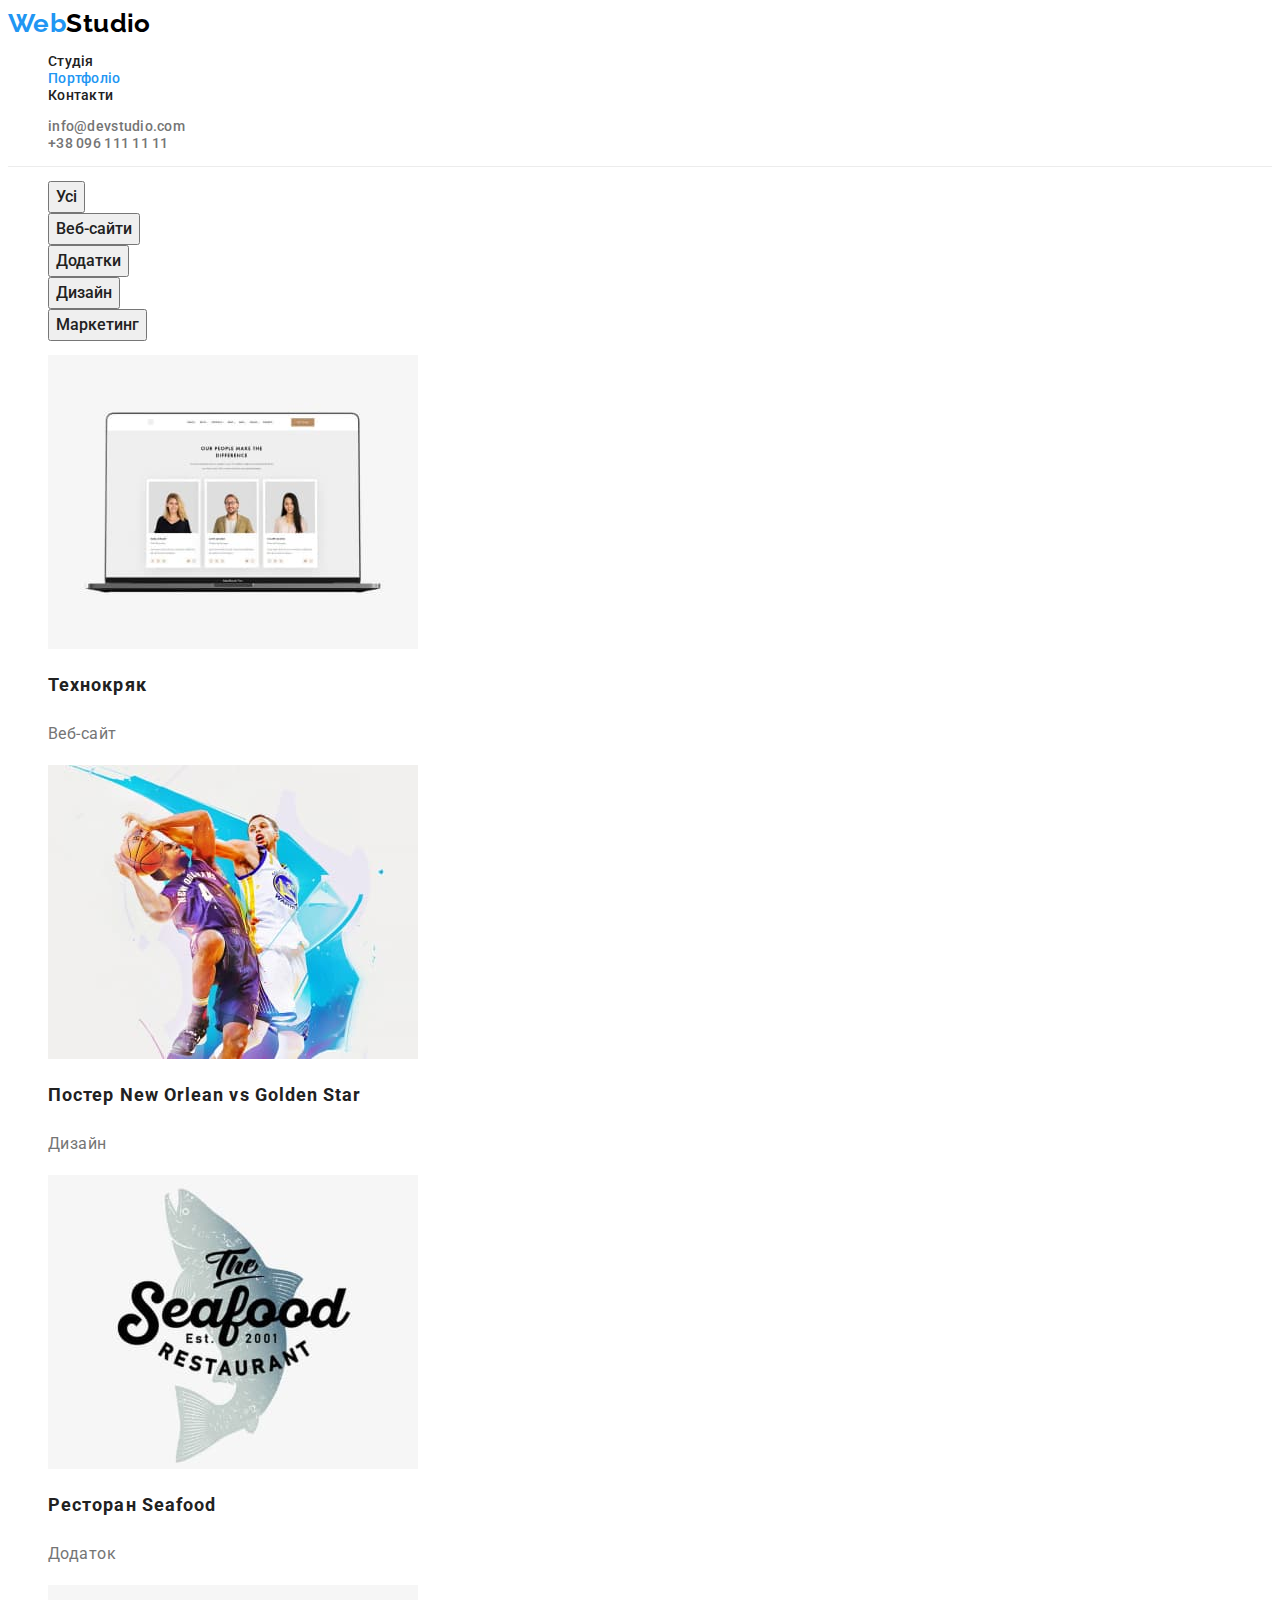
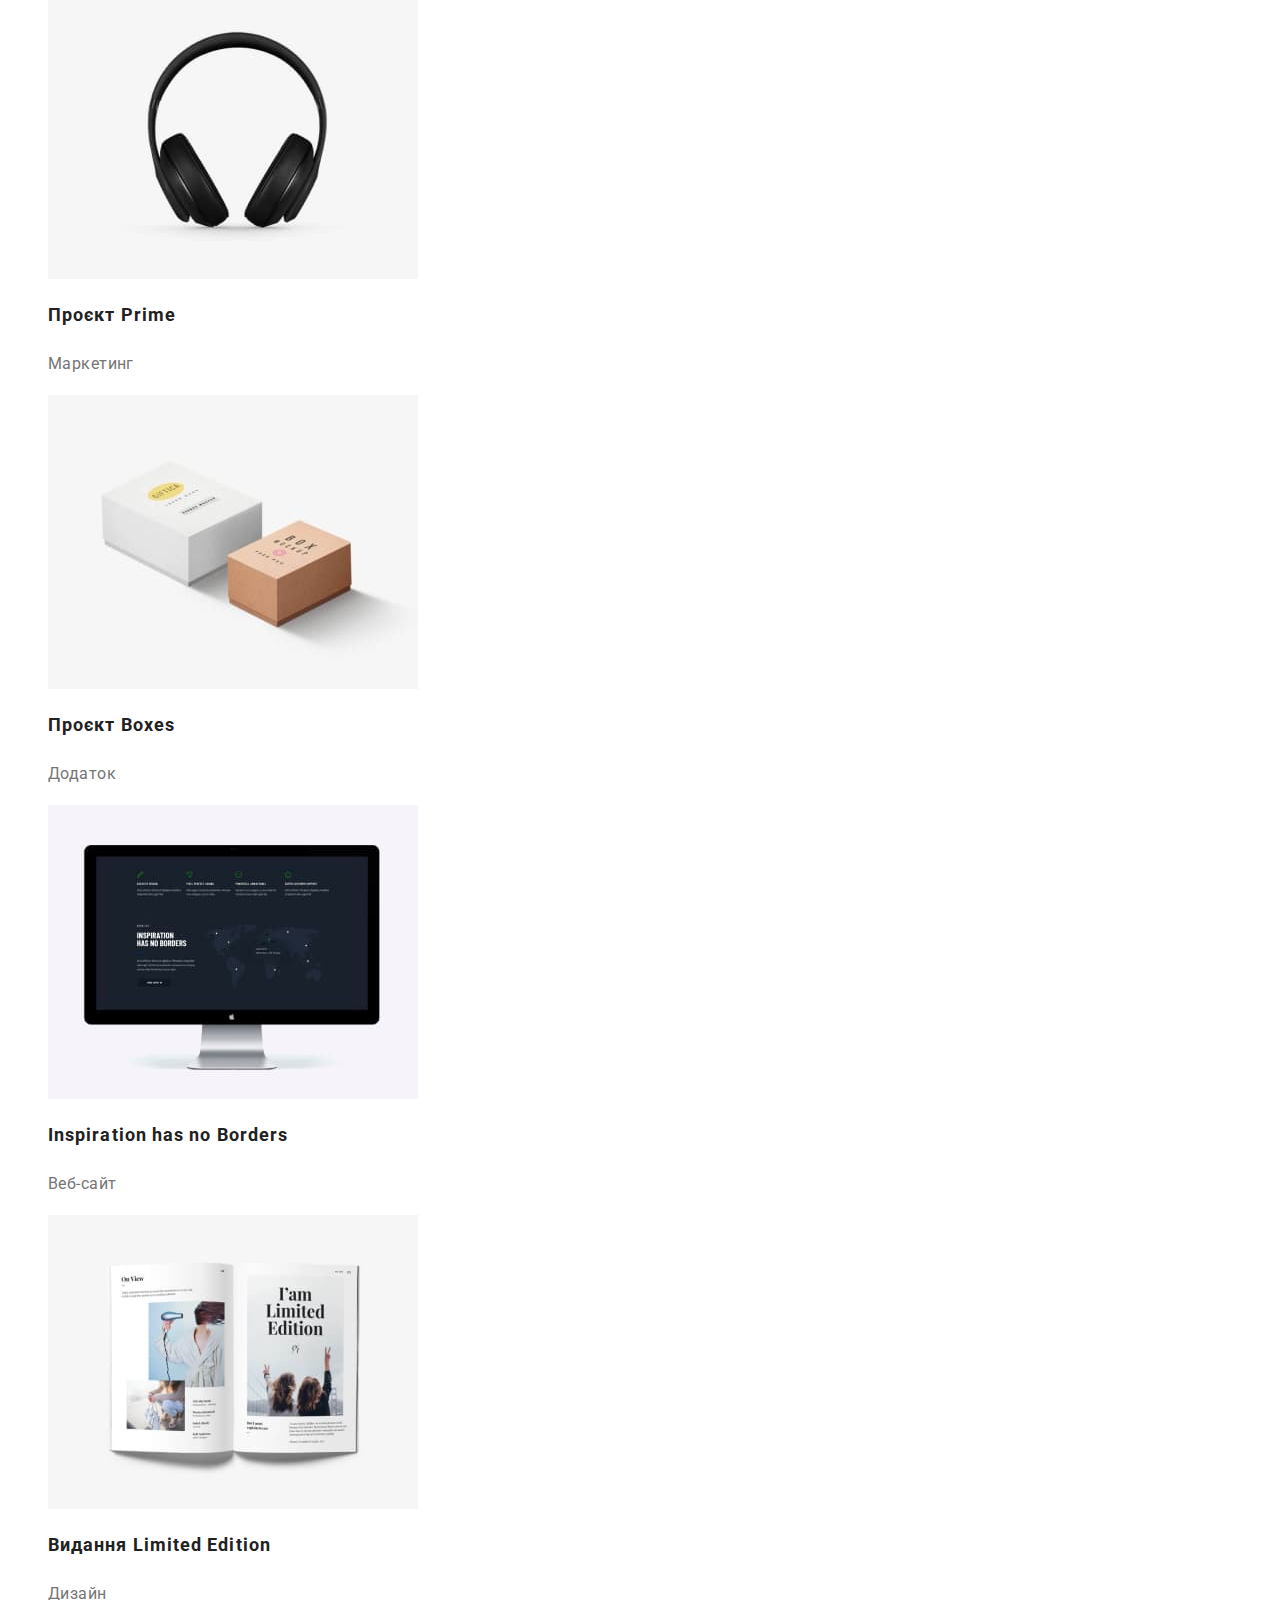
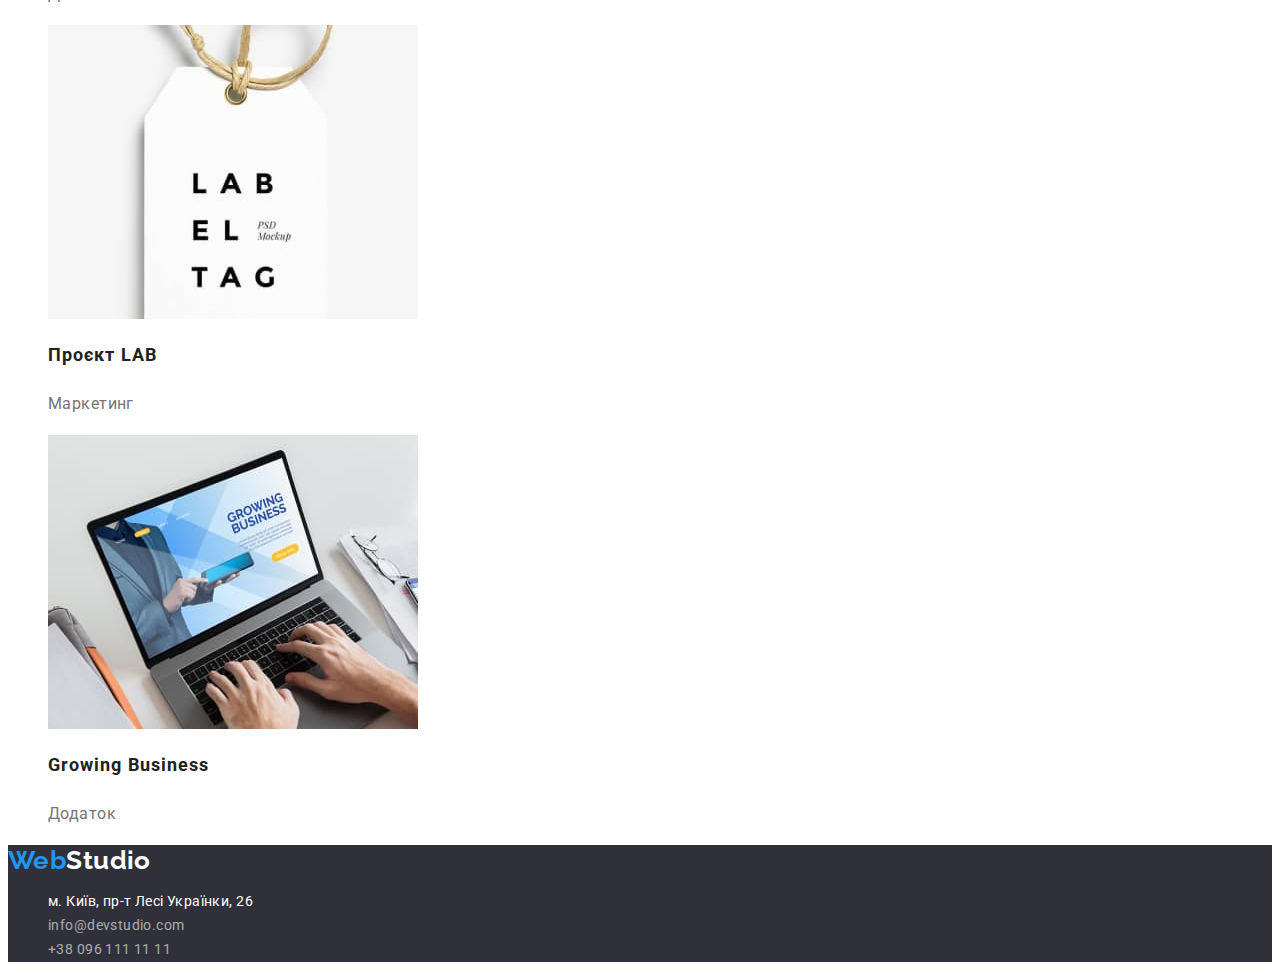
==== commit 27b847e2: "додає виправленя зауважень ментора та додає current" ====
--- a/portfolio.html
+++ b/portfolio.html
@@ -22,7 +22,7 @@
                 <a class="logo" href="./index.html"><span class="logo-web">Web</span>Studio</a>
                 <ul class="nav-head">
                     <li><a class="nav-stud" href="./index.html">Студія</a></li>
-                    <li><a class="nav-portf" href="./portfolio.html">Портфоліо</a></li>
+                    <li><a class="nav-portf current" href="./portfolio.html">Портфоліо</a></li>
                     <li><a class="nav-cont" href="">Контакти</a></li>
                 </ul>
             </nav>
--- a/css/styles.css
+++ b/css/styles.css
@@ -7,7 +7,7 @@
 /* інші кольори: white; #ECECEC; rgba(0, 0, 0, 0.15);
    #188CE8; #F5F4FA; rgba(0, 0, 0, 0.12); rgba(0, 0, 0, 0.14);
    rgba(0, 0, 0, 0.2); #2F303A; rgba(255, 255, 255, 0.6); rgba(0, 0, 0, 0.1);
-   #EEEEEE; rgba(0, 0, 0, 0.08); rgba(0, 0, 0, 0.12);*/
+   #EEEEEE; rgba(0, 0, 0, 0.08);*/
 
 :root {
     --text-color:  #212121;
@@ -17,12 +17,18 @@
     --color-logo-hed: #000000;
     --body-background-color: white;
     --headline-border-bottom: #ECECEC;
-    --hero-background: #2F303A;
+    --hero-footer-background: #2F303A;
     --caption-btn-box-sadow: rgba(0, 0, 0, 0.15);
     --caption-btn-h-f: #188CE8;
-    --team-box-shadow-one: rgba(0, 0, 0, 0.12);
+    --team-background: #F5F4FA;
+    --team-bth-p-box-shadow: rgba(0, 0, 0, 0.12);
     --team-box-shadow-two: rgba(0, 0, 0, 0.14);
     --team-box-shadow-three: rgba(0, 0, 0, 0.2);
+    --adres-m-t-color: rgba(255, 255, 255, 0.6);
+    --btn-p-box-shadow-one: rgba(0, 0, 0, 0.1);
+    --btn-p-box-shadow-two: rgba(0, 0, 0, 0.08);
+    --container-project-border: #EEEEEE; 
+    /* не використано #EEEEEE; */
   }
   /* HIDDEN */
   .visually-hidden {
@@ -51,6 +57,9 @@
 ul {
     list-style-type: none
 }
+address {
+    font-style: normal;
+}
 /* HEADER */
 .logo {
     font-family: 'Raleway';
@@ -84,6 +93,9 @@
 .nav-cont:focus {
     color: var(--web-hover-fokus);
 }
+.nav-head .current {
+    color: var(--web-hover-fokus);
+}
 .contacts-mailto {
     font-weight: 500;
     line-height: 1.14;
@@ -109,13 +121,13 @@
 }
 /* MAIN */
 .hero {
-    background: var(--hero-background);
+    background: var(--hero-footer-background);
+    text-align: center;
 }
 .title-hero {
     font-weight: 900;
     font-size: 44px;
     line-height: 1.36;
-    text-align: center;
     letter-spacing: 0.06em;
     text-transform: uppercase;
     color: var(--hero-footer);
@@ -125,9 +137,6 @@
     font-weight: 700;
     font-size: 16px;
     line-height: 1.88;
-    display: flex;
-    align-items: center;
-    text-align: center;
     letter-spacing: 0.06em;
     color: var(--hero-footer);
     background: var(--web-hover-fokus);
@@ -142,6 +151,7 @@
 /* OFFER */
 .offer-title {
     font-weight: 700;
+    font-size: 16px;
     line-height: 1.14;
     text-transform: uppercase;
     color: var(--text-color);
@@ -160,11 +170,11 @@
 }
 /* TEAM */
 .team {
-    background: #F5F4FA;
+    background: var(--team-background);
 }
 .team-box {
     background: var(--hero-footer);
-    box-shadow: 0px 1px 3px var(--team-box-shadow-one), 0px 1px 1px var(--team-box-shadow-two), 0px 2px 1px var(--team-box-shadow-three);
+    box-shadow: 0px 1px 3px var(--team-bth-p-box-shadow), 0px 1px 1px var(--team-box-shadow-two), 0px 2px 1px var(--team-box-shadow-three);
     border-radius: 0px 0px 4px 4px;
 }
 .team-title {
@@ -189,7 +199,7 @@
 }
 /* FOOTER */
 footer {
-    background: #2F303A;
+    background: var(--hero-footer-background);
 }
 .logo-footer {
     font-family: 'Raleway';
@@ -208,7 +218,7 @@
 }
 .adres-mailto {
     line-height: 1.71;
-    color: rgba(255, 255, 255, 0.6);
+    color: var(--adres-m-t-color);
 }
 .adres-mailto:hover,
 .adres-mailto:focus {
@@ -216,7 +226,7 @@
 }
 .adres-tel {
     line-height: 1.71;
-    color: rgba(255, 255, 255, 0.6);
+    color: var(--adres-m-t-color);
 }
 .adres-tel:hover,
 .adres-tel:focus {
@@ -236,7 +246,7 @@
 .btn-projects:hover,
 .btn-projects:focus {
     background: var(--web-hover-fokus);
-    box-shadow: 0px 3px 1px rgba(0, 0, 0, 0.1), 0px 1px 2px rgba(0, 0, 0, 0.08), 0px 2px 2px rgba(0, 0, 0, 0.12);
+    box-shadow: 0px 3px 1px var(--btn-p-box-shadow-one), 0px 1px 2px var(--btn-p-box-shadow-two), 0px 2px 2px var(--team-bth-p-box-shadow);
     border-radius: 4px;
     color: var(--hero-footer);
 }
